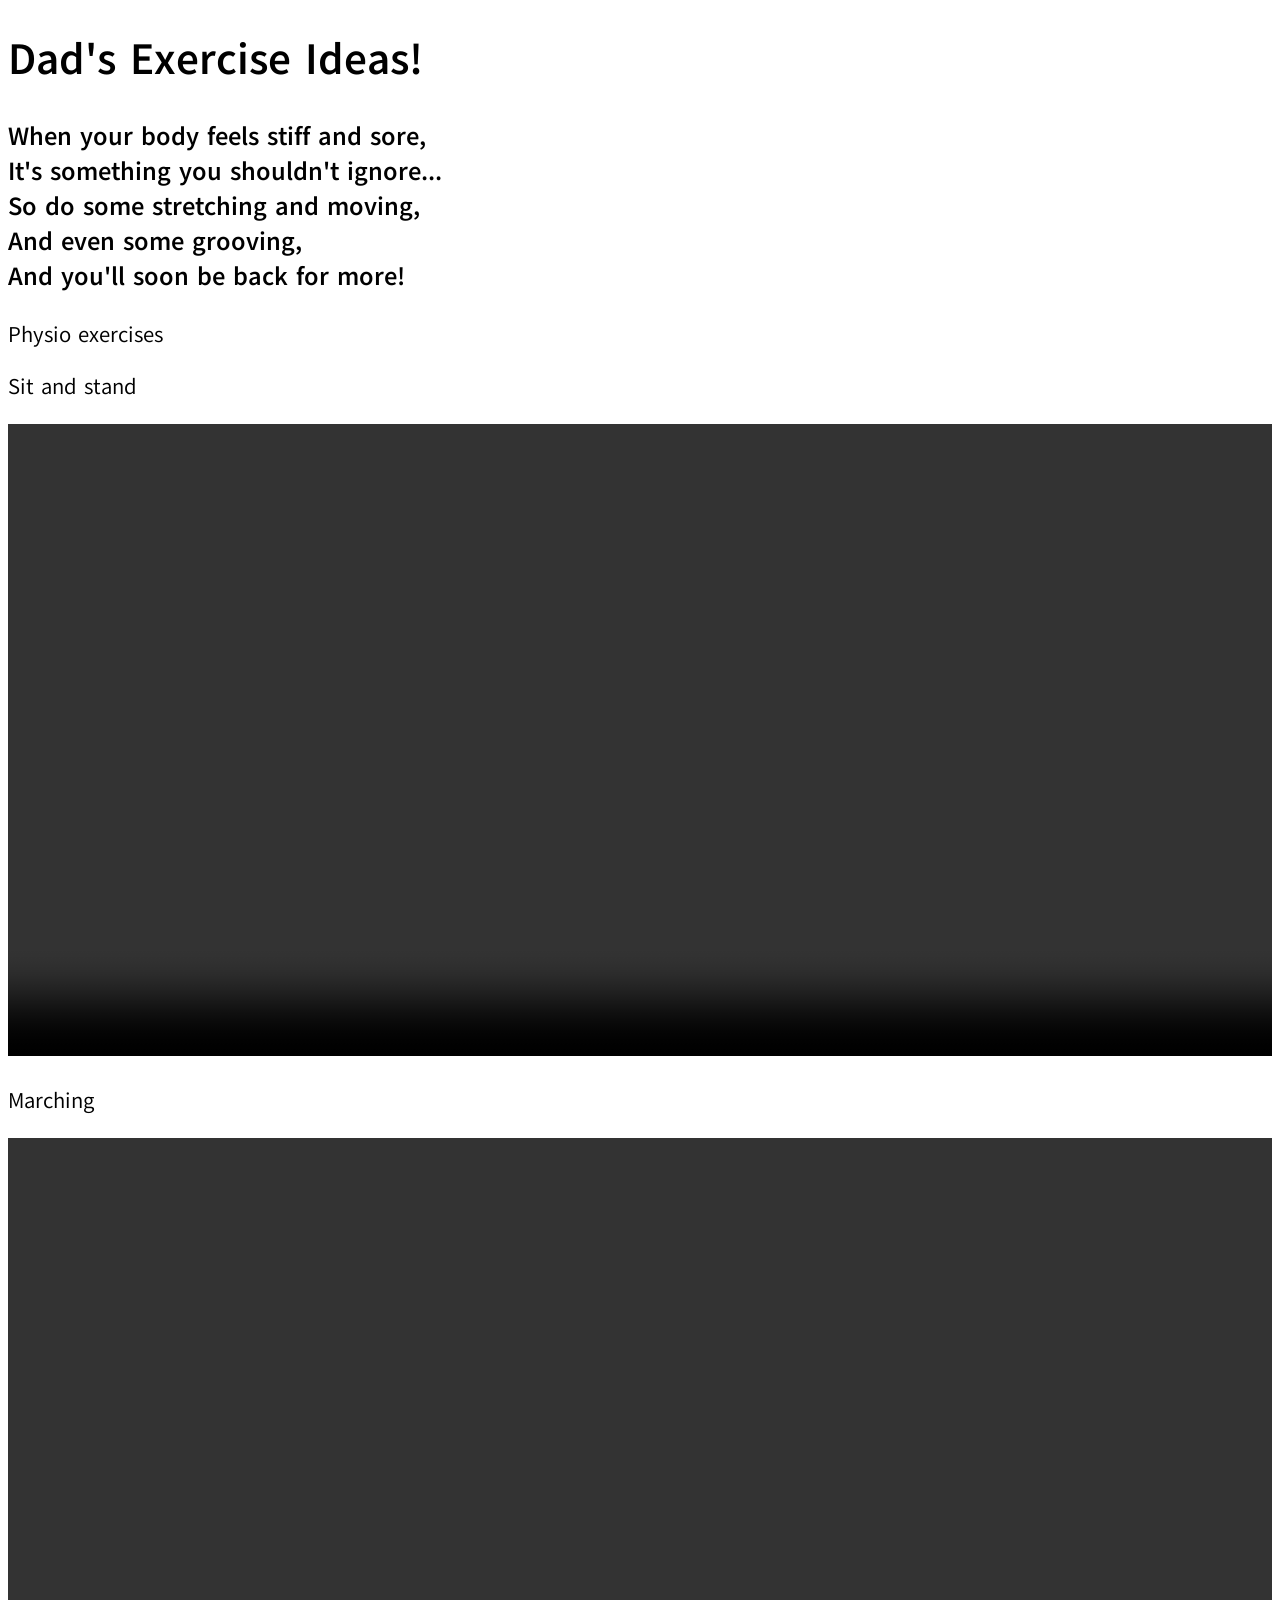
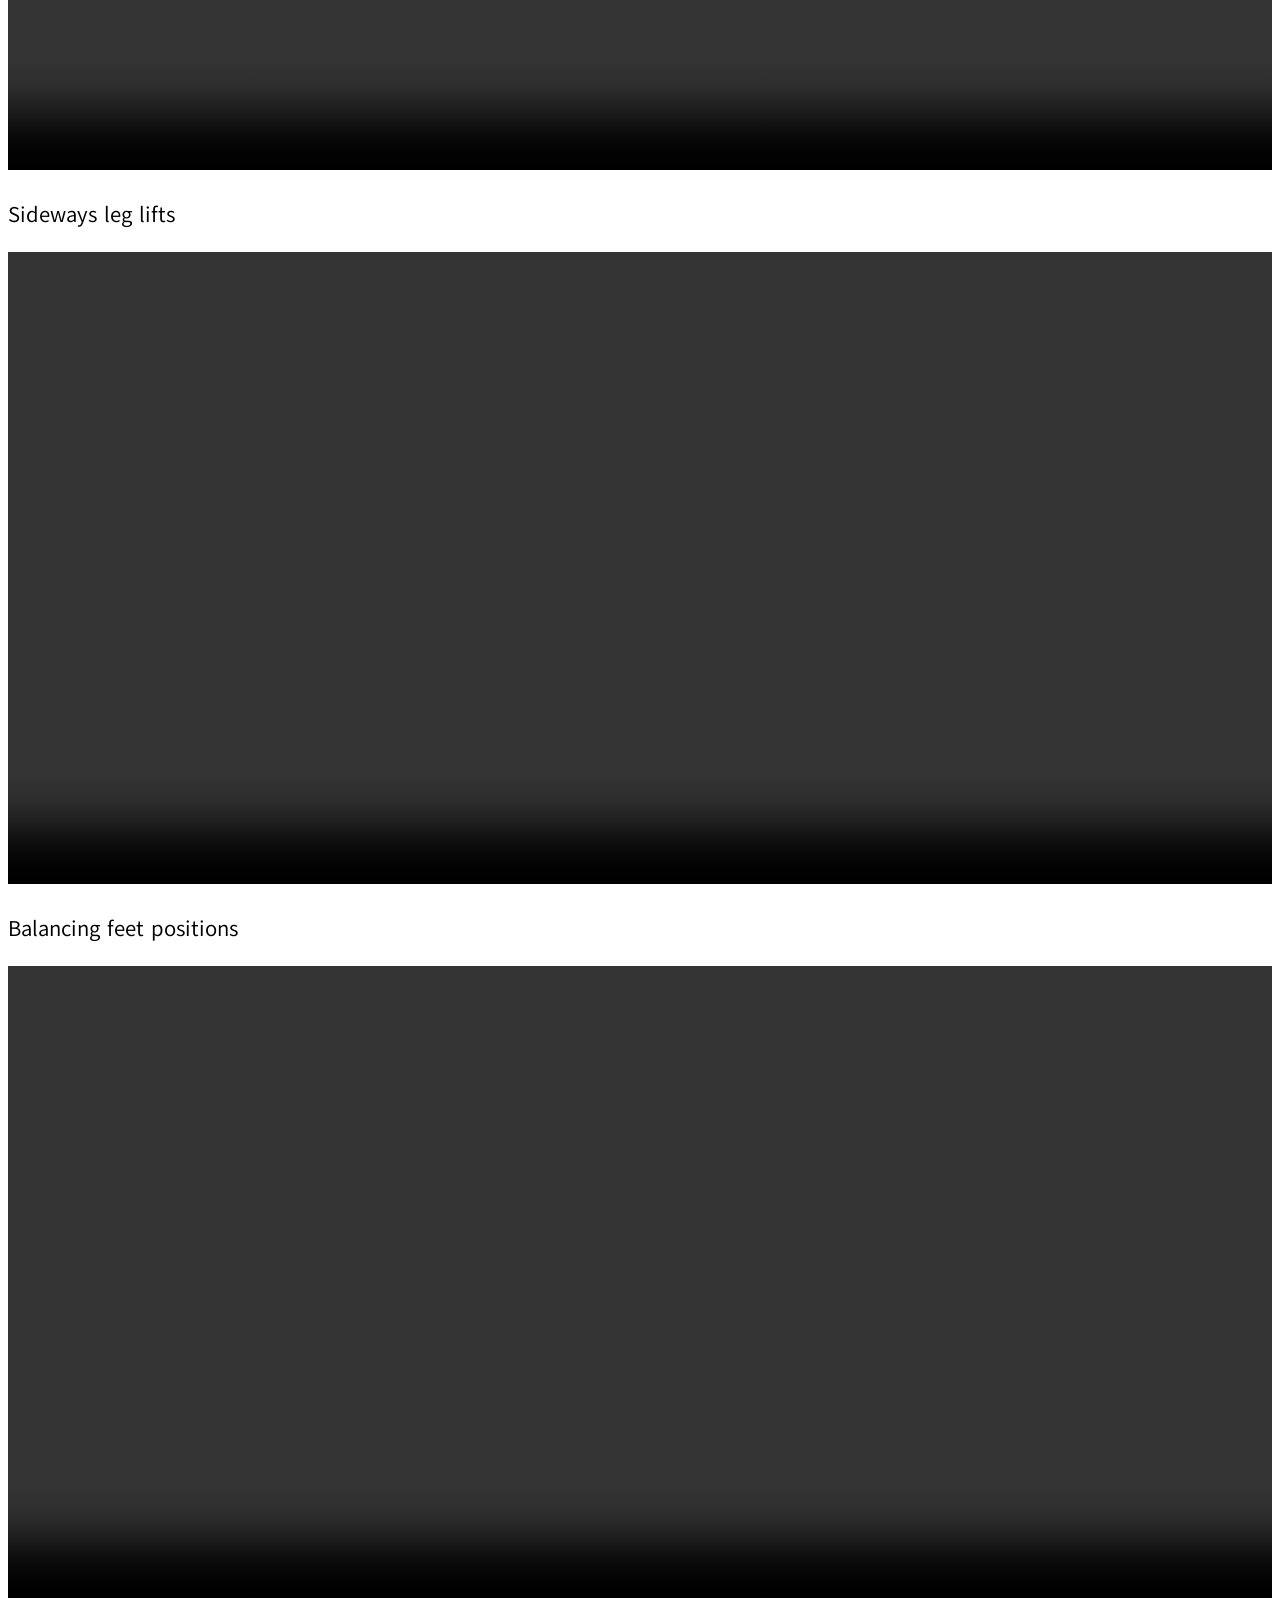
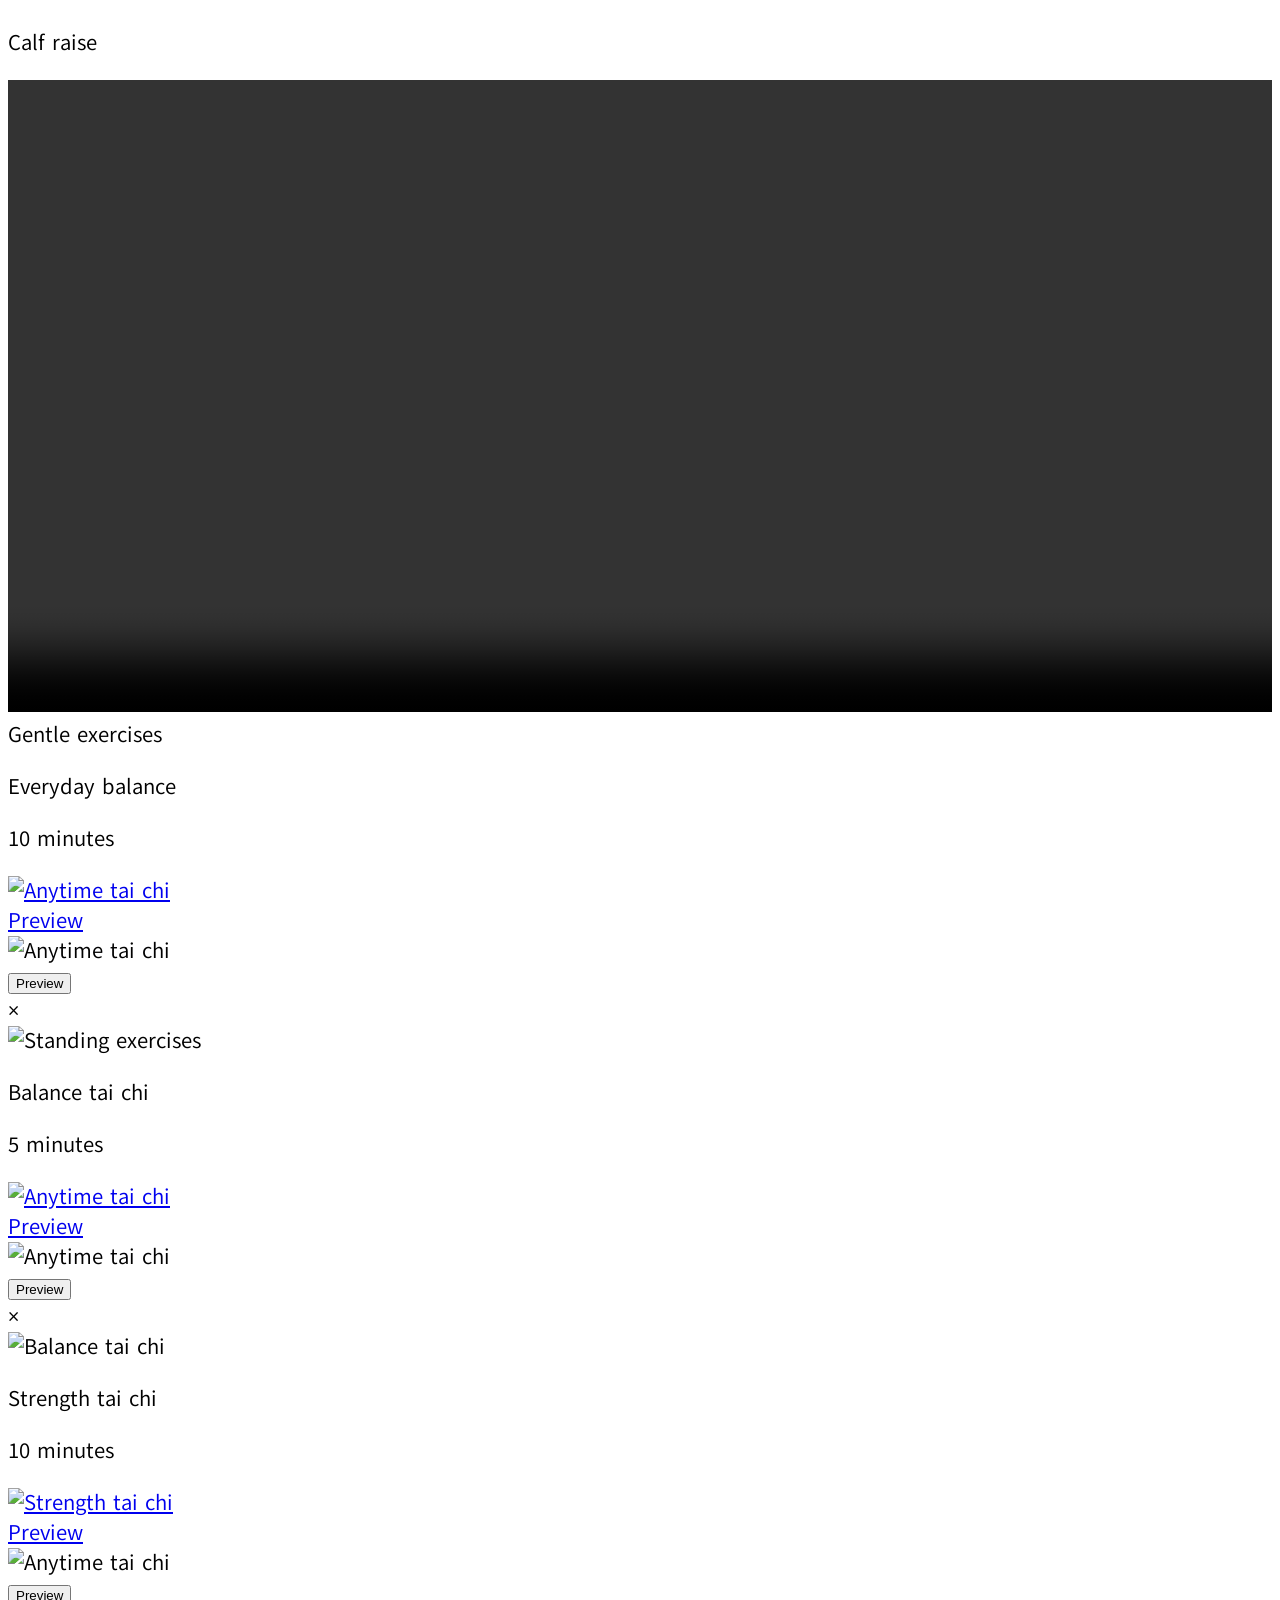
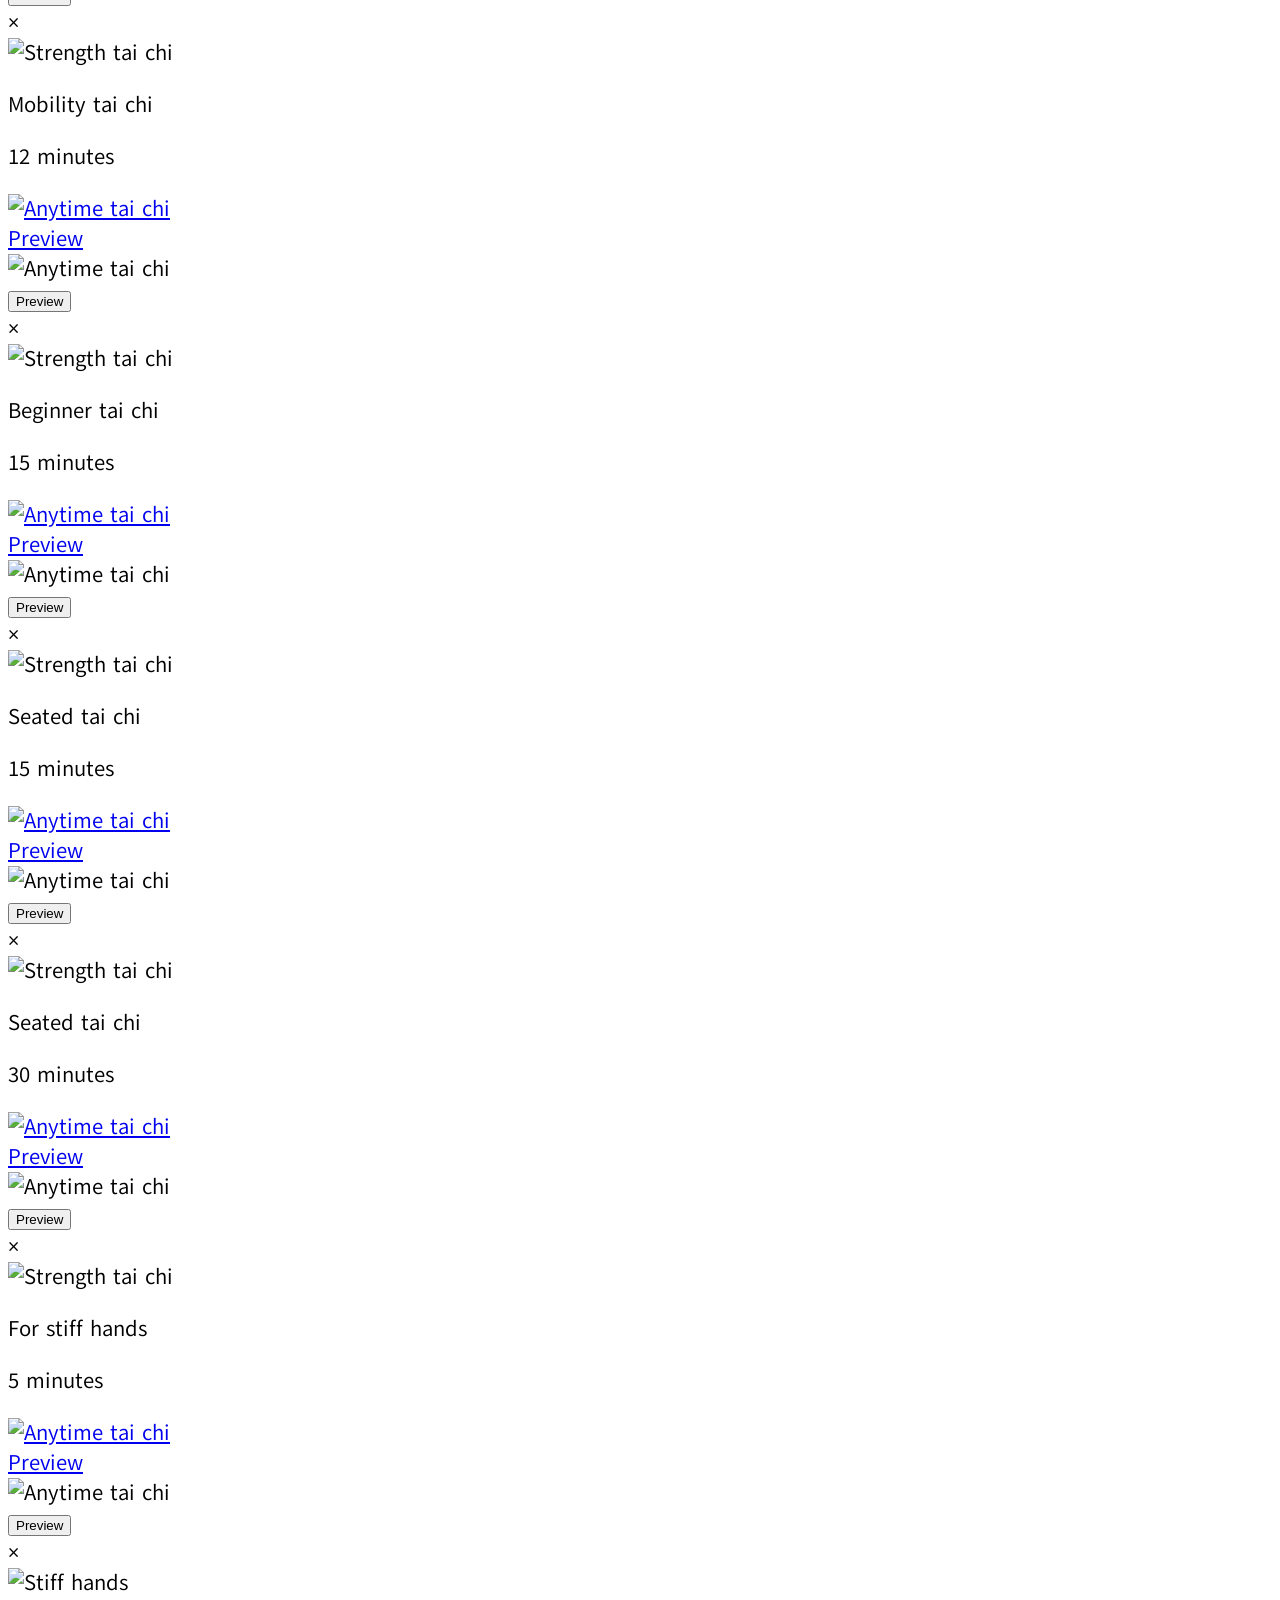
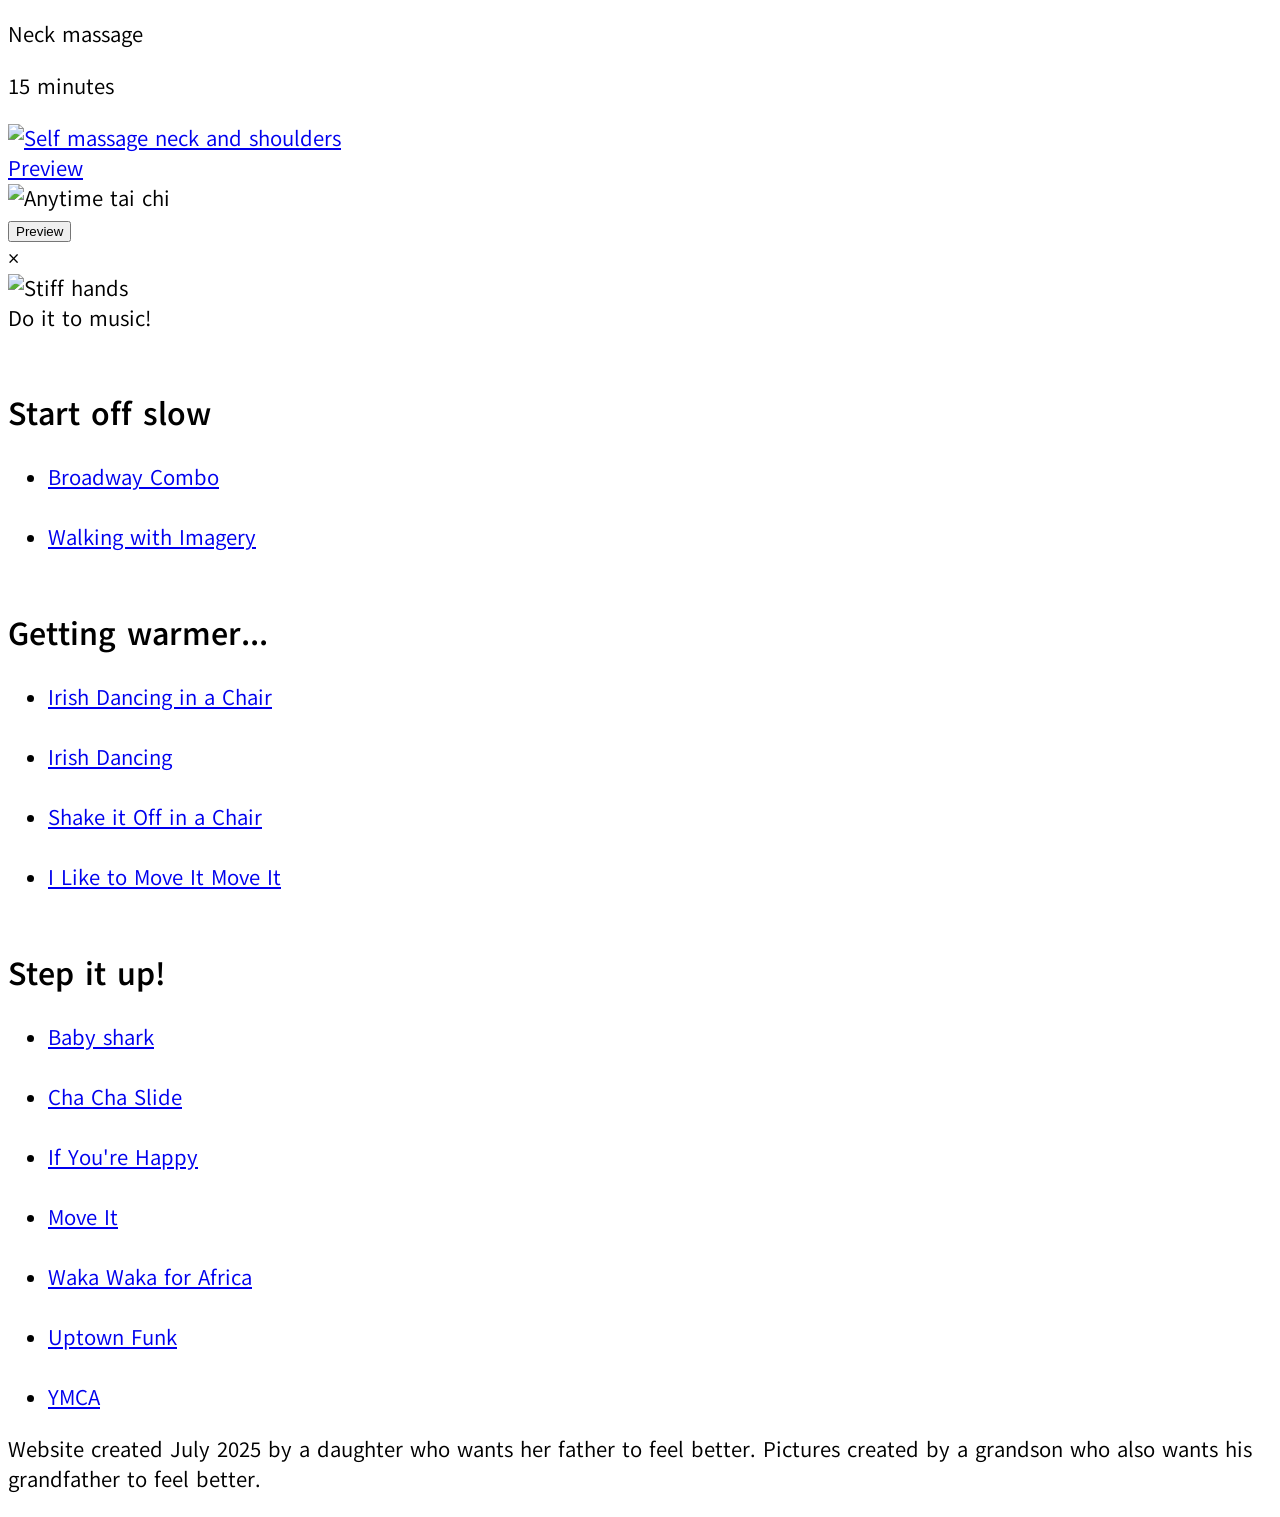
==== main.html @ 5fa8d840 "Create main.html" ====
<!DOCTYPE html>
<html lang="en">

<head>
  <meta charset="UTF-8">
  <link href="https://fonts.googleapis.com/css?family=Akatab" rel="stylesheet">
  <link rel="stylesheet" href="https://cdnjs.cloudflare.com/ajax/libs/font-awesome/4.7.0/css/font-awesome.min.css">

  <style>
    body {
      font-family: 'Akatab';
      font-size: 22px;
    }
  </style>
  <title>Dad's exercise page</title>
  <!--STYLE.CSS FILE LINK HERE -->
  <link rel="stylesheet" href="./style.css" />
  <!-- TRY JS FILE HERE BASED ON STACK OVERFLOW https://stackoverflow.com/questions/68424003/modal-box-opens-on-codepen-but-not-on-localhost -->
  <!-- INCLUDE defer SO DIRECT BROWSER THAT THE SCRIPT IS MEANT TO BE EXECUTED AFTER THE DOCUMENT HAS BEEN PARSED-->
  <script src="./main.js" defer></script>

</head>

<!--MAIN.JS FILE LINK HERE -->
<script src="./main.js"></script>

<body>

  <header>
    <div class="topflexbox" id="top">
      <h1>Dad's Exercise Ideas!</h1>
    </div>
  </header>

  <div class="limerick">
    <h3> When your body feels stiff and sore,<br>
      It's something you shouldn't ignore...<br>
      So do some stretching and moving,<br>
      And even some grooving,<br>
      And you'll soon be back for more!</h3>
  </div>
  <!--   <br></br> -->

  <div class="exercise-dance-name">Physio exercises</div>
  <div class="physio">
    <section class="physio-exercise">
      <div class="physio-name-and-exercise">
        <p class="physio-exercise-name">Sit and stand</p>
        <!--                 <video width="240" height="360" controls> -->
        <video width="100%" height="auto" controls>
          <!-- MP4 source -->
          <source src="https://i.imgur.com/ymyzUFD.mp4" type="video/mp4" target="_blank">
        </video>
      </div>
    </section>

    <section class="physio-exercise">
      <div class="physio-name-and-exercise">
        <p class="physio-exercise-name">Marching</p>
        <!--                 <video width="240" height="360" controls> -->
        <video width="100%" height="auto" controls>
          <!-- MP4 source -->
          <!--           <source src="https://i.imgur.com/x9M7aEE.mp4" type="video/mp4" target="_blank"> -->
          <source src="https://i.imgur.com/tMd0ytb.mp4" type="video/mp4" target="_blank">
        </video>
      </div>
    </section>

    <section class="physio-exercise">
      <div class="physio-name-and-exercise">
        <p class="physio-exercise-name">Sideways leg lifts</p>
        <!--                 <video width="240" height="360" controls> -->
        <video width="100%" height="auto" controls>
          <!-- MP4 source -->
          <source src="https://i.imgur.com/wyps3yR.mp4" type="video/mp4" target="_blank">
        </video>
      </div>
    </section>

    <!--     <section class="physio-exercise">
      <div class="physio-name-and-exercise">
        <p class="physio-exercise-name">Bow and arrow</p> -->
    <!--                 <video width="240" height="360" controls> -->
    <!--         <video width="100%" height="auto" controls> -->
    <!-- MP4 source -->
    <!--           <source src="https://i.imgur.com/Acp2Nl7.mp4" type="video/mp4" target="_blank">
        </video>
      </div>
    </section> -->

    <!--     <section class="physio-exercise">
      <div class="physio-name-and-exercise">
        <p class="physio-exercise-name">Lower back mobility</p> -->
    <!--                 <video width="240" height="360" controls> -->
    <!--         <video width="100%" height="auto" controls> -->
    <!-- MP4 source -->
    <!--           <source src="https://i.imgur.com/itqcKfx.mp4" type="video/mp4" target="_blank">
        </video>
      </div>
    </section> -->

    <section class="physio-exercise">
      <div class="physio-name-and-exercise">
        <p class="physio-exercise-name">Balancing feet positions</p>
        <!--                 <video width="240" height="360" controls> -->
        <video width="100%" height="auto" controls>
          <!-- MP4 source -->
          <source src="https://i.imgur.com/xNNuGtM.mp4" type="video/mp4" target="_blank">
        </video>
      </div>
    </section>

    <section class="physio-exercise">
      <div class="physio-name-and-exercise">
        <p class="physio-exercise-name">Calf raise</p>
        <!--                 <video width="240" height="360" controls> -->
        <video width="100%" height="auto" controls>
          <!-- MP4 source -->
          <source src="https://i.imgur.com/Nqg5Fwv.mp4" type="video/mp4" target="_blank">
        </video>
      </div>
    </section>

  </div>

  <div class="exercise-dance-name">Gentle exercises</div>
  <div class="exercise-grid">

    <div class="exercise-tile">
      <section class="exercise-box">
        <p class="exercise-name">Everyday balance</p>
        <p class="time">10 minutes</p>
        <a href="https://youtu.be/uth_9K3EmDI" target="_blank">
          <img src="https://i.imgur.com/8pWTPpP.jpeg" alt="Anytime tai chi" width="110" height="160">
        </a>

        <section class="sneak-peek">
          <a href="https://youtu.be/ZtTLoHaaAZI">Preview</a>
          <div class="hover-box-one">
            <div class="hide"> <img src="https://i.imgur.com/mgjnkAD.jpeg" alt="Anytime tai chi" width="300" height="160"></div>
          </div>
        </section>

        <!-- Trigger/Open The Modal -->
        <button id="buttonOne">Preview</button>
        <!-- The Modal -->
        <div id="modalOne" class="modal">
          <!-- Modal content -->
          <div class="modal-content">
            <!--             <section class="float-layout"> -->
            <span class="close-one">&times;</span>
            <div class="mobile-device-image">
              <!--                 <img id="mobileDevicePreviewImage" src="https://i.imgur.com/mgjnkAD.jpeg" alt="Standing exercises" width="200" height="max"> -->
              <img class="mobile-device-preview-image" src="https://i.imgur.com/mgjnkAD.jpeg" alt="Standing exercises">
            </div>
            <!--             </section> -->
          </div>
        </div>
      </section>
    </div>
    <!--     ----------------- -->

    <!-- MODAL PREVIEW FOR MOBILE DEVICES END -->

    <!--     PREVIEW FOR MOBILE DEVICES -->
    <!--     <section class="click-to-preview">
            <button id="buttonOne" onclick="myFunctionOne()">Preview</p></button>
      <div id="clickPreviewOne">
        <div class="mobile-device-image">
          <img src="https://i.imgur.com/mgjnkAD.jpeg" alt="Anytime tai chi" width="300" height="160">
        </div>
      </div>
    </section> -->
    <!--     END PREVIEW FOR MOBILE DEVICES -->
    <!--     ----------------- -->
    <div class="exercise-tile">
      <section class="exercise-box">
        <p class="exercise-name">Balance tai chi</p>
        <p class="time">5 minutes</p>
        <a href="https://youtu.be/tB3WoREkd98" target="blank">
          <!--           <div class="time">15 mins</div> -->
          <div class="image">
            <img src="https://i.imgur.com/koWUThW.jpeg" alt="Anytime tai chi" width="60" height="160">
          </div>
        </a>

        <section class="sneak-peek">
          <a href="https://youtu.be/ZtTLoHaaAZI">Preview</a>
          <div class="hover-box-one">
            <!--           <div class="hide"><iframe src="https://i.ytimg.com/an_webp/tB3WoREkd98/mqdefault_6s.webp?du=3000&sqp=CKHfj8QG&rs=AOn4CLANQmJtPR-jL2HwA4lseeLP2FBx-A" width="320" height="180"></iframe></div> -->
            <div class="hide"> <img src="https://i.imgur.com/aZR1NxP.jpeg" alt="Anytime tai chi" width="300" height="160"></div>
          </div>
        </section>

        <!-- Trigger/Open The Modal -->
        <button id="buttonTwo">Preview</button>
        <!-- The Modal -->
        <div id="modalTwo" class="modal">
          <!-- Modal content -->
          <div class="modal-content">
            <span class="close-two">&times;</span>
            <div class="mobile-device-image">
              <!--               <img src="https://i.imgur.com/aZR1NxP.jpeg" alt="Balance tai chi" width="200" height="auto"> -->
              <img class="mobile-device-preview-image" src="https://i.imgur.com/aZR1NxP.jpeg" alt="Balance tai chi">
            </div>
          </div>
        </div>
      </section>
    </div>
    <!--     ----------------- -->
    <div class="exercise-tile">
      <section class="exercise-box">
        <p class="exercise-name">Strength tai chi</p>
        <p class="time">10 minutes</p>
        <a href="https://youtu.be/qMuh_MfHNwI" target="_blank">
          <div class="image">
            <img src="https://i.imgur.com/OFOniGl.jpeg" alt="Strength tai chi" width="80" height="160">
          </div>
        </a>

        <section class="sneak-peek">
          <a href="https://youtu.be/ZtTLoHaaAZI">Preview</a>
          <div class="hover-box-one">
            <!--           <div class="hide"><iframe src="https://i.ytimg.com/an_webp/tB3WoREkd98/mqdefault_6s.webp?du=3000&sqp=CKHfj8QG&rs=AOn4CLANQmJtPR-jL2HwA4lseeLP2FBx-A" width="320" height="180"></iframe></div> -->
            <div class="hide"> <img src="https://i.imgur.com/ymehE0k.jpeg" alt="Anytime tai chi" width="300" height="160"></div>
          </div>
        </section>

        <!-- Trigger/Open The Modal -->
        <button id="buttonThree">Preview</button>
        <!-- The Modal -->
        <div id="modalThree" class="modal">
          <!-- Modal content -->
          <div class="modal-content">
            <span class="close-three">&times;</span>
            <div class="mobile-device-image">
              <!--             <img src="https://i.imgur.com/ymehE0k.jpeg" alt="Strength tai chi" width="200" height="auto"> -->
              <img class="mobile-device-preview-image" src="https://i.imgur.com/ymehE0k.jpeg" alt="Strength tai chi">
            </div>
          </div>
        </div>
      </section>
    </div>
    <!--     ----------------- -->

    <div class="exercise-tile">
      <section class="exercise-box">
        <p class="exercise-name">Mobility tai chi</p>
        <p class="time">12 minutes</p>
        <a href="https://youtu.be/ZtTLoHaaAZI" target="_blank">
          <div class="image">
            <img src="https://i.imgur.com/pe1NgPz.jpeg" alt="Anytime tai chi" width="120" height="160">
          </div>
        </a>

        <section class="sneak-peek">
          <a href="https://youtu.be/ZtTLoHaaAZI">Preview</a>
          <div class="hover-box-one">
            <div class="hide"> <img src="https://i.imgur.com/CFqv3Cp.jpeg" alt="Anytime tai chi" width="300" height="170"></div>
          </div>
        </section>

        <!-- Trigger/Open The Modal -->
        <button id="buttonFour">Preview</button>
        <!-- The Modal -->
        <div id="modalFour" class="modal">
          <!-- Modal content -->
          <div class="modal-content">
            <span class="close-four">&times;</span>
            <div class="mobile-device-image">
              <!--                <img class="mobile-device-preview-image" src="https://i.imgur.com/CFqv3Cp.jpeg" alt="Strength tai chi" width="200" height="auto"> -->
              <img class="mobile-device-preview-image" src="https://i.imgur.com/CFqv3Cp.jpeg" alt="Strength tai chi">
            </div>
          </div>
        </div>
      </section>
    </div>
    <!--     ----------------- -->
    <div class="exercise-tile">
      <section class="exercise-box">
        <p class="exercise-name">Beginner tai chi</p>
        <p class="time">15 minutes</p>
        <a href="https://youtu.be/ZtTLoHaaAZI" target="blank">
          <div class="image">
            <img src="https://i.imgur.com/NxB7hTI.png?1" alt="Anytime tai chi" width="70" height="150">
          </div>
        </a>

        <!--       </section> -->

        <section class="sneak-peek">
          <a href="https://youtu.be/ZtTLoHaaAZI">Preview</a>
          <div class="hover-box-one">
            <!--           <div class="hide"><iframe src="https://i.ytimg.com/an_webp/tB3WoREkd98/mqdefault_6s.webp?du=3000&sqp=CKHfj8QG&rs=AOn4CLANQmJtPR-jL2HwA4lseeLP2FBx-A" width="320" height="180"></iframe></div> -->

            <div class="hide"> <img src="https://i.imgur.com/8lgohwZ.jpeg" alt="Anytime tai chi" width="300" height="160"></div>

          </div>
        </section>

        <!-- Trigger/Open The Modal -->
        <button id="buttonFive">Preview</button>
        <!-- The Modal -->
        <div id="modalFive" class="modal">
          <!-- Modal content -->
          <div class="modal-content">
            <span class="close-five">&times;</span>
            <div class="mobile-device-image">
              <!--             <img src="https://i.imgur.com/8lgohwZ.jpeg" alt="Strength tai chi" width="200" height="auto"> -->
              <img class="mobile-device-preview-image" src="https://i.imgur.com/8lgohwZ.jpeg" alt="Strength tai chi">
            </div>
          </div>
        </div>
      </section>
    </div>
    <!--     ----------------- -->

    <div class="exercise-tile">
      <section class="exercise-box">
        <p class="exercise-name">Seated tai chi </p>
        <p class="time">15 minutes</p>
        <a href="https://youtu.be/skBfcBsnd7E" target="blank">
          <!--           <div class="time">15 mins</div> -->
          <div class="image">
            <img src="https://i.imgur.com/L146rm0.jpeg" alt="Anytime tai chi" width="100" height="150">
          </div>
        </a>

        <!--       </section> -->

        <section class="sneak-peek">
          <a href="https://youtu.be/ZtTLoHaaAZI">Preview</a>
          <div class="hover-box-one">
            <!--           <div class="hide"><iframe src="https://i.ytimg.com/an_webp/tB3WoREkd98/mqdefault_6s.webp?du=3000&sqp=CKHfj8QG&rs=AOn4CLANQmJtPR-jL2HwA4lseeLP2FBx-A" width="320" height="180"></iframe></div> -->

            <div class="hide"> <img src="https://i.imgur.com/UCu7ThY.jpeg" alt="Anytime tai chi" width="300" height="160"></div>

          </div>
        </section>

        <!-- Trigger/Open The Modal -->
        <button id="buttonSix">Preview</button>
        <!-- The Modal -->
        <div id="modalSix" class="modal">
          <!-- Modal content -->
          <div class="modal-content">
            <span class="close-six">&times;</span>
            <div class="mobile-device-image">
              <!--             <img src="https://i.imgur.com/UCu7ThY.jpeg" alt="Strength tai chi" width="300" height="170"> -->
              <img class="mobile-device-preview-image" src="https://i.imgur.com/UCu7ThY.jpeg" alt="Strength tai chi">
            </div>
          </div>
        </div>
      </section>
    </div>
    <!--     ----------------- -->

    <!--         with Alice McHugh -->
    <div class="exercise-tile">
      <section class="exercise-box">
        <p class="exercise-name">Seated tai chi </p>
        <p class="time">30 minutes</p>
        <a href="https://youtu.be/a-lz_8cqmyQ" target="blank">
          <img src="https://i.imgur.com/AP74pyP.jpeg" alt="Anytime tai chi" width="130" height="140">
        </a>

        <!--       </section> -->

        <section class="sneak-peek">
          <a href="https://youtu.be/ZtTLoHaaAZI">Preview</a>
          <div class="hover-box-one">
            <!--           <div class="hide"><iframe src="https://i.ytimg.com/an_webp/tB3WoREkd98/mqdefault_6s.webp?du=3000&sqp=CKHfj8QG&rs=AOn4CLANQmJtPR-jL2HwA4lseeLP2FBx-A" width="320" height="180"></iframe></div> -->

            <div class="hide"> <img src="https://i.imgur.com/zdgyUt9.jpeg" alt="Anytime tai chi" width="300" height="160"></div>

          </div>
        </section>

        <!-- Trigger/Open The Modal -->
        <button id="buttonSeven">Preview</button>
        <!-- The Modal -->
        <div id="modalSeven" class="modal">
          <!-- Modal content -->
          <div class="modal-content">
            <span class="close-seven">&times;</span>
            <div class="mobile-device-image">
              <!--             <img src="https://i.imgur.com/zdgyUt9.jpeg" alt="Strength tai chi" width="300" height="170"> -->
              <img class="mobile-device-preview-image" src="https://i.imgur.com/zdgyUt9.jpeg" alt="Strength tai chi">
            </div>
          </div>
        </div>
      </section>
    </div>
    <!--     ----------------- -->

    <div class="exercise-tile">
      <section class="exercise-box">
        <p class="exercise-name">For stiff hands</p>
        <p class="time">5 minutes</p>
        <a href="https://youtu.be/2G6pHQJEbWQ" target="blank">
          <img src="https://i.imgur.com/wtx4f25.jpeg" alt="Anytime tai chi" width="130" height="140">
        </a>

        <!--       </section> -->

        <section class="sneak-peek">
          <a href="https://youtu.be/ZtTLoHaaAZI">Preview</a>
          <div class="hover-box-one">
            <!--           <div class="hide"><iframe src="https://i.ytimg.com/an_webp/tB3WoREkd98/mqdefault_6s.webp?du=3000&sqp=CKHfj8QG&rs=AOn4CLANQmJtPR-jL2HwA4lseeLP2FBx-A" width="320" height="180"></iframe></div> -->

            <div class="hide"> <img src="https://i.imgur.com/snQ0N4F.jpeg" alt="Anytime tai chi" width="300" height="160"></div>

          </div>
        </section>

        <!-- Trigger/Open The Modal -->
        <button id="buttonEight">Preview</button>
        <!-- The Modal -->
        <div id="modalEight" class="modal">
          <!-- Modal content -->
          <div class="modal-content">
            <span class="close-eight">&times;</span>
            <div class="mobile-device-image">
              <!--             <img src="https://i.imgur.com/snQ0N4F.jpeg" alt="Stiff hands" width="300" height="170"> -->
              <img class="mobile-device-preview-image" src="https://i.imgur.com/snQ0N4F.jpeg" alt="Stiff hands">
            </div>
          </div>
        </div>
      </section>
    </div>
    <!--     ----------------- -->

    <div class="exercise-tile">
      <section class="exercise-box">
        <p class="exercise-name">Neck massage</p>
        <p class="time">15 minutes</p>
        <a href="https://youtu.be/9m4rKtDRZSI" target="blank">
          <img src="https://i.imgur.com/5Le4UbA.jpeg" alt="Self massage neck and shoulders" width="130" height="140">
        </a>

        <!--       </section> -->

        <section class="sneak-peek">
          <a href="https://youtu.be/ZtTLoHaaAZI">Preview</a>
          <div class="hover-box-one">
            <!--           <div class="hide"><iframe src="https://i.ytimg.com/an_webp/tB3WoREkd98/mqdefault_6s.webp?du=3000&sqp=CKHfj8QG&rs=AOn4CLANQmJtPR-jL2HwA4lseeLP2FBx-A" width="320" height="180"></iframe></div> -->

            <div class="hide"> <img src="https://i.imgur.com/UOZkcuY.jpeg" alt="Anytime tai chi" width="300" height="160"></div>

          </div>
        </section>

        <!-- Trigger/Open The Modal -->
        <button id="buttonNine">Preview</button>
        <!-- The Modal -->
        <div id="modalNine" class="modal">
          <!-- Modal content -->
          <div class="modal-content">
            <span class="close-nine">&times;</span>
            <div class="mobile-device-image">
              <!--             <img src="https://i.imgur.com/snQ0N4F.jpeg" alt="Stiff hands" width="300" height="170"> -->
              <img class="mobile-device-preview-image" src="https://i.imgur.com/UOZkcuY.jpeg" alt="Stiff hands">
            </div>
          </div>
        </div>
      </section>
    </div>
  </div>
  <!--     ----------------- -->
  <!--     ----------------- -->
  <!--     <div class="exercise-tile">
      <section class="exercise-box">
        <p class="exercise-name">For stiff hands</p>
        <p class="time">5 minutes</p>
        <a href="https://youtu.be/2G6pHQJEbWQ" target="_blank">
          <div class="image">
            <div class="hands-image">
            <img src="https://i.imgur.com/wtx4f25.jpeg" alt="Anytime tai chi" width="190" height="160">
            </div>
          </div>
        </a>
      </section>

      <section class="sneak-peek">
        <a href="https://youtu.be/ZtTLoHaaAZI">Preview</a>
        <div class="hover-box-one"> -->
  <!--           <div class="hide"><iframe src="https://i.ytimg.com/an_webp/tB3WoREkd98/mqdefault_6s.webp?du=3000&sqp=CKHfj8QG&rs=AOn4CLANQmJtPR-jL2HwA4lseeLP2FBx-A" width="320" height="180"></iframe></div> -->

  <!--           <div class="hide"> <img src="https://i.imgur.com/snQ0N4F.jpeg" alt="Anytime tai chi" width="300" height="160"></div>

        </div>
      </section>
    </div> -->
  <!--     ----------------- -->

  <!--   </div> -->

  <div class="exercise-dance-name">Do it to music!</div><br>
  <section class="exercise-dance-container">

    <div class="exercise-dance">
      <h2>Start off slow</h2>
      <ul class="no-bullets">
        <li><a href="https://danceforparkinsons.org/on_demand/broadway-combo/" target="_blank">Broadway Combo</a></li><br>
        <li><a href="https://danceforparkinsons.org/on_demand/walking-with-imagery/" target="_blank">Walking with Imagery</a></li><br>
      </ul>
    </div>
    <!--     ------------- -->
    <div class="exercise-dance">
      <h2>Getting warmer...</h2>
      <ul class="no-bullets">
        <li><a href="https://youtu.be/fvxyKpyQtOA" target="_blank">Irish Dancing in a Chair</a></li><br>
        <li><a href="https://youtu.be/pDb3_BNOgL8" target="_blank">Irish Dancing</a></li><br>
        <li><a href="https://youtu.be/Mk7V8wvflwY" target="_blank">Shake it Off in a Chair</a></li><br>
        <li><a href="https://youtu.be/ktq1iGVlE0w" target="_blank">I Like to Move It Move It</a></li><br>
      </ul>

    </div>
    <!--     ------------- -->
    <!--     <div class="exercise-dance">
      <h2>Christmas spirit!</h2>
      <ul class="no-bullets">
        <li><a href="https://youtu.be/HdZAD6hgemU" target="_blank">Jingle Bells</a>
        </li><br>
        <li><a href="https://youtu.be/jR0cV99Z074" target="_blank">Sleigh Bells Ring</a>
        </li><br>
        <li><a href="https://youtu.be/cZ9CusCOheQ" target="_blank">Rocking Around the Christmas Tree</a>
        </li><br>
        <li><a href="https://youtu.be/tN_BPF0YYnw" target="_blank">Feliz Navidad</a>
        </li><br>
      </ul> -->
    <!--     </div> -->

    <div class="exercise-dance">
      <h2>Step it up!</h2>
      <ul class="no-bullets">
        <li><a href="https://youtu.be/RxCwVQGlDis" target="_blank">Baby shark</a></li><br>
        <li><a href="https://youtu.be/I1gMUbEAUFw?list=RDI1gMUbEAUFw" target="_blank">Cha Cha Slide</a></li><br>
        <li><a href="https://youtu.be/LWSg_0hjY2E?list=RDLWSg_0hjY2E" target="_blank">If You're Happy</a></li><br>
        <li><a href="https://youtu.be/Q0TlUuyLGkw?list=RDQ0TlUuyLGkw" target="_blank">Move It</a></li><br>
        <li><a href="https://youtu.be/QyHp-N6-3DY" target="_blank">Waka Waka for Africa</a></li><br>
        <li><a href="https://youtu.be/U9Zj1BaH01c?list=RDU9Zj1BaH01c" target="_blank">Uptown Funk</a></li><br>
        <li> <a href="https://youtu.be/xU5ikYwR3QQ?list=RDxU5ikYwR3QQ" target="_blank">YMCA</a></li>
      </ul>
    </div>

  </section>
</body>

<footer class="footer">
  <p>Website created July 2025 by a daughter who wants her father to feel better. Pictures created by a grandson who also wants his grandfather to feel better.</p>
</footer>

</html>
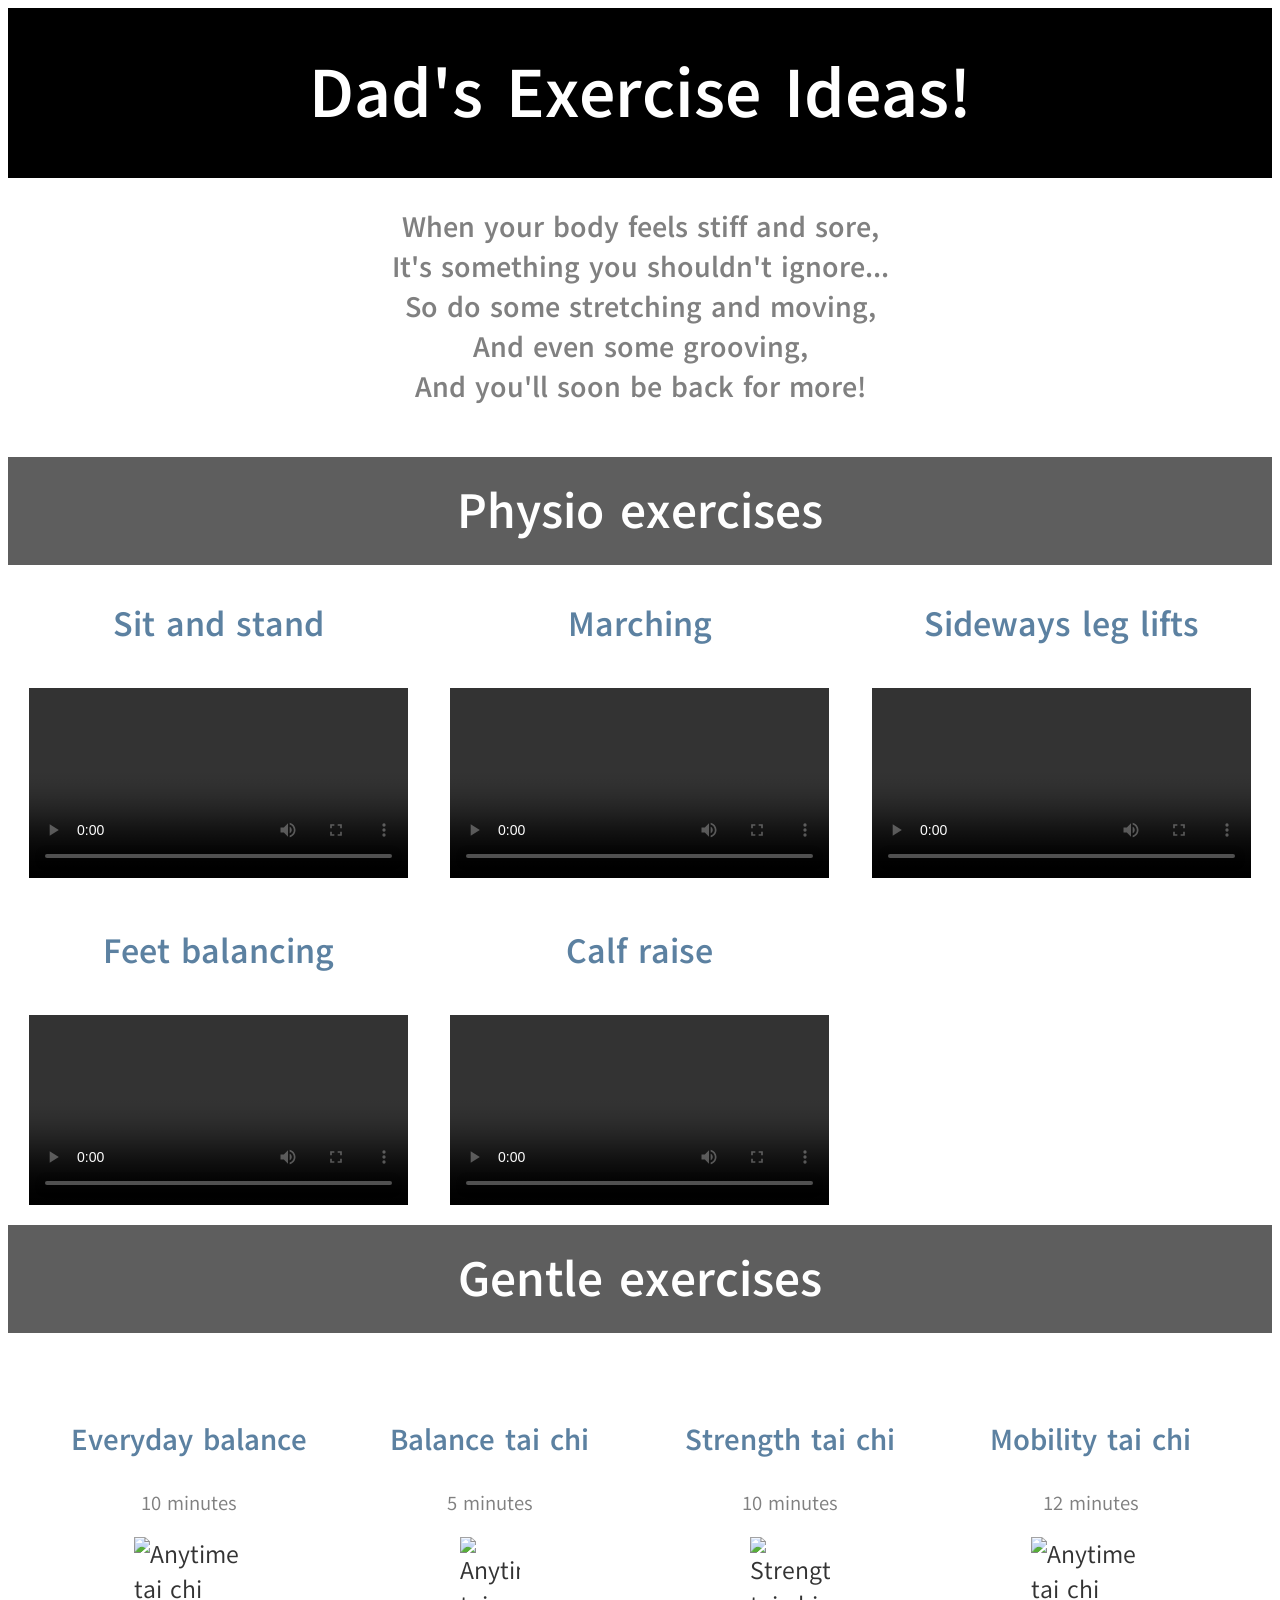
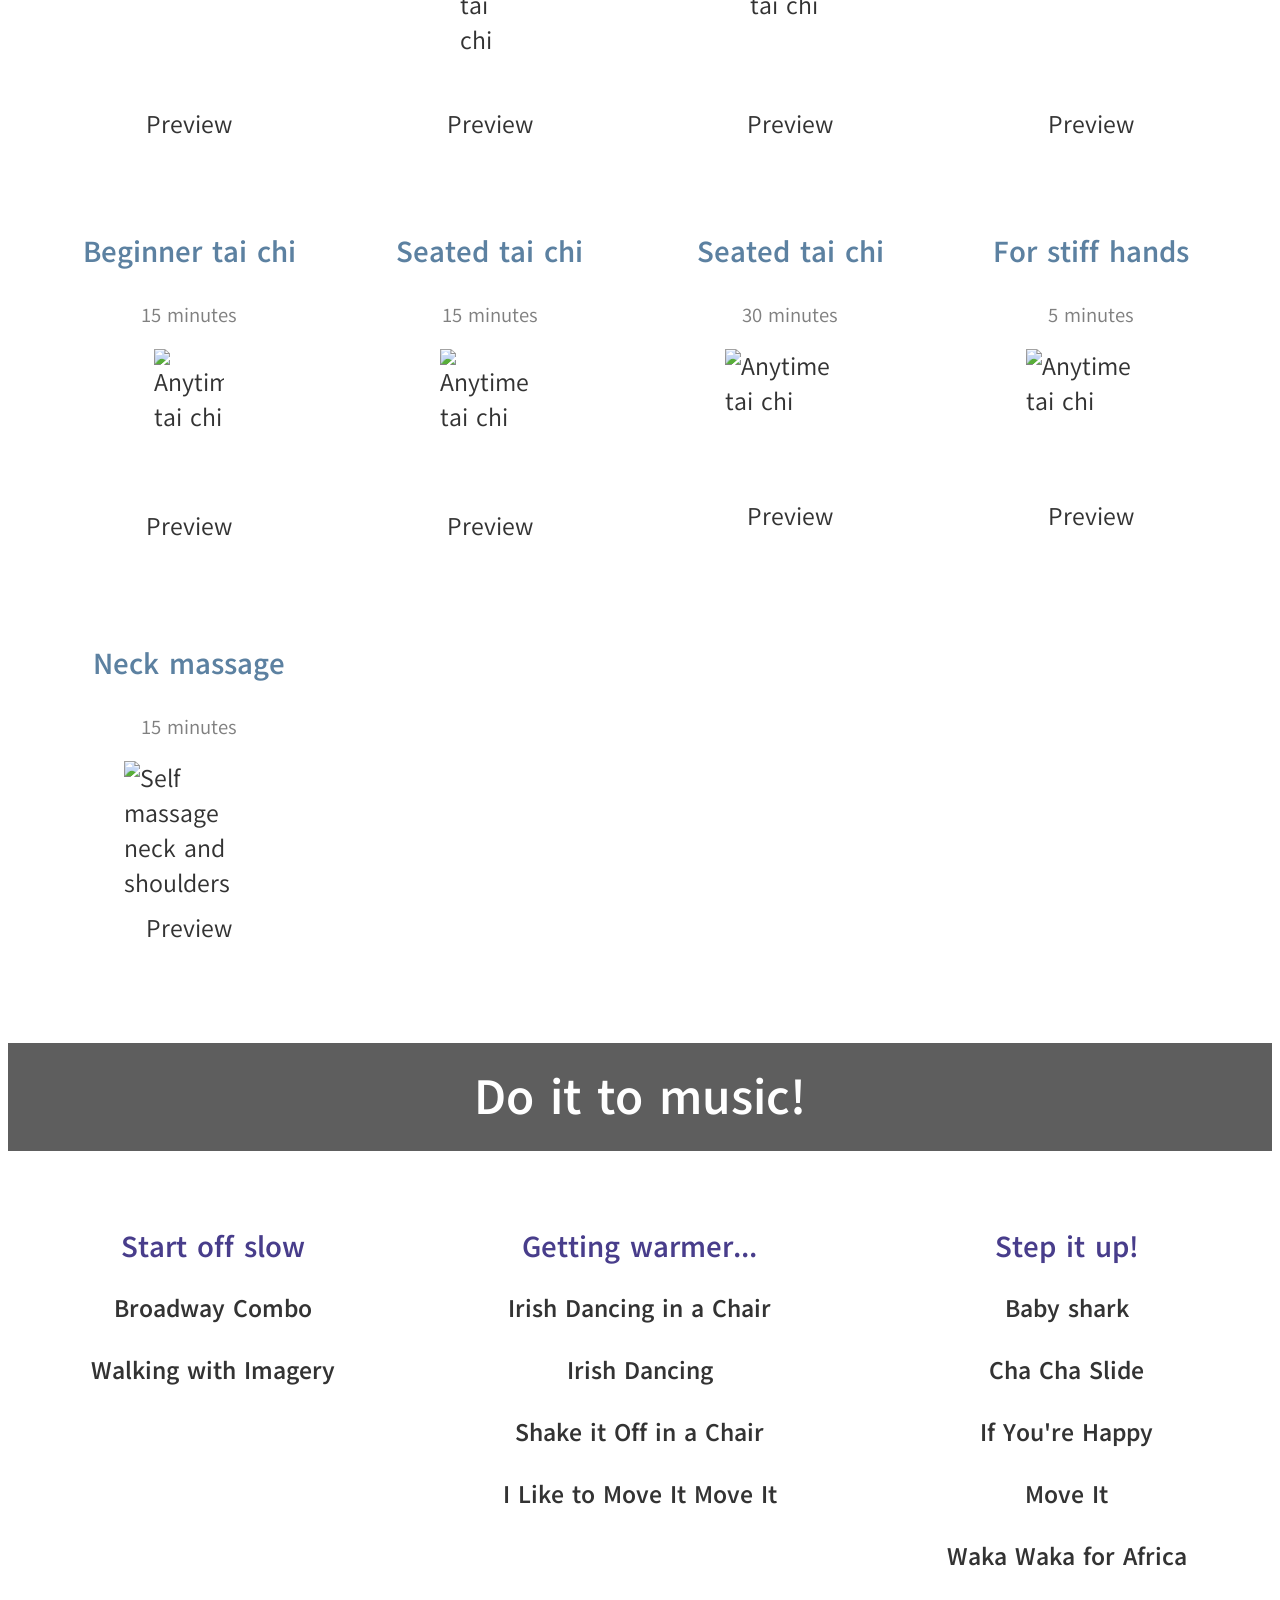
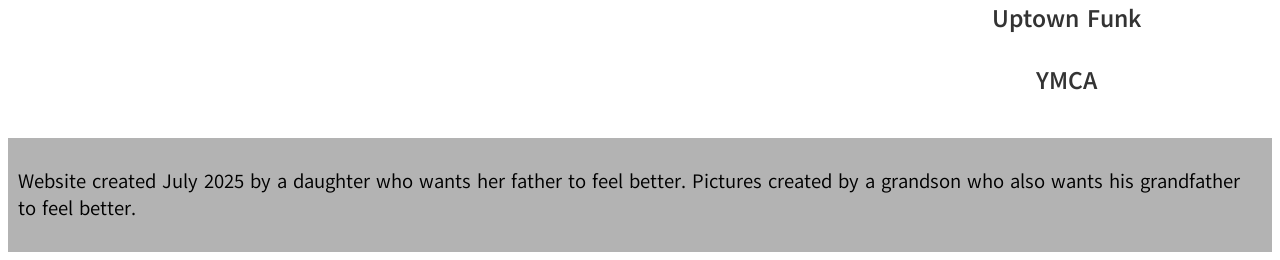
==== commit 7fc48ce6: "Update main.html" ====
--- a/main.html
+++ b/main.html
@@ -101,7 +101,7 @@
 
     <section class="physio-exercise">
       <div class="physio-name-and-exercise">
-        <p class="physio-exercise-name">Balancing feet positions</p>
+        <p class="physio-exercise-name">Feet balancing</p>
         <!--                 <video width="240" height="360" controls> -->
         <video width="100%" height="auto" controls>
           <!-- MP4 source -->
--- a/style.css
+++ b/style.css
@@ -0,0 +1,3014 @@
+/* MOBILE RESPONSIVENESS MOBILE PORTRAIT */
+/* TOPFLEXBOX */
+@media screen and (max-width: 320px) {
+  .topflexbox {
+    display: grid;
+    background: black;
+    color: white;
+    font-size: 20px;
+    height: 150px;
+    justify-content: center;
+    align-content: center;
+    text-align: center;
+    padding: 10px;
+  }
+
+  .limerick {
+    display: none;
+  }
+}
+/* MEDIA QUERIES MOBILE PORTRAIT FINISH
+ */
+
+/* MOBILE RESPONSIVENESS MOBILE LANDSCAPE */
+/* TOPFLEXBOX */
+@media screen and (min-width: 321px) and (max-width: 480px) {
+  .topflexbox {
+    display: grid;
+    background: black;
+    color: white;
+    font-size: 20px;
+    height: 150px;
+    justify-content: center;
+    align-content: center;
+    text-align: center;
+    padding: 10px;
+  }
+
+  .limerick {
+    display: none;
+  }
+}
+/* MEDIA QUERIES MOBILE LANDSCAPE FINISH */
+
+/* MOBILE RESPONSIVENESS TABLET PORTRAIT */
+/* TOPFLEXBOX */
+@media screen and (min-width: 481px) and (max-width: 768px) {
+  .topflexbox {
+    display: grid;
+    background: black;
+    color: white;
+    font-size: 30px;
+    height: 150px;
+    justify-content: center;
+    align-content: center;
+    text-align: center;
+    padding: 10px;
+  }
+
+  .limerick {
+    display: grid;
+    align-content: center;
+    text-align: center;
+    font-size: 20px;
+    color: #808080;
+    padding-bottom: 20px;
+  }
+}
+/* MEDIA QUERIES TABLET PORTRAIT FINISH
+ */
+
+/* MEDIA QUERIES TABLET LANDSCAPE */
+/* TOPFLEXBOX */
+@media screen and (min-width: 769px) and (max-width: 990px) {
+  .topflexbox {
+    display: grid;
+    background: black;
+    color: white;
+    font-size: 30px;
+    height: 150px;
+    justify-content: center;
+    align-content: center;
+    text-align: center;
+    padding: 10px;
+/*     border: 5px solid yellow; */
+  }
+  .limerick {
+    display: grid;
+    align-content: center;
+    text-align: center;
+    font-size: 25px;
+    color: #808080;
+    padding-bottom: 20px;
+  }
+}
+/* MEDIA QUERIES TABLET LANDSCAPE FINISH
+ */
+
+/* MOBILE RESPONSIVENESS MEDIUM DEVICE */
+/* TOPFLEXBOX */
+@media screen and (min-width: 991px) and (max-width: 1024px) {
+  .topflexbox {
+    display: grid;
+    background: black;
+    color: white;
+    font-size: 35px;
+    height: 150px;
+    justify-content: center;
+    align-content: center;
+    text-align: center;
+    padding: 10px;
+  }
+
+  .limerick {
+    display: grid;
+    align-content: center;
+    text-align: center;
+    font-size: 25px;
+    color: #808080;
+    padding-bottom: 20px;
+  }
+}
+/* MEDIA QUERIES MEDIUM DEVICE FINISH
+ */
+
+/* MOBILE RESPONSIVENESS LARGE DEVICE */
+/* TOPFLEXBOX */
+@media screen and (min-width: 991px) and (max-width: 1024px) {
+  .topflexbox {
+    display: grid;
+    background: black;
+    color: white;
+    font-size: 35px;
+    height: 150px;
+    justify-content: center;
+    align-content: center;
+    text-align: center;
+    padding: 10px;
+  }
+
+  .limerick {
+    display: grid;
+    align-content: center;
+    text-align: center;
+    font-size: 25px;
+    color: #808080;
+    padding-bottom: 20px;
+  }
+}
+/* MEDIA QUERIES LARGE DEVICE FINISH
+ */
+
+/* MOBILE RESPONSIVENESS EXTRA LARGE DEVICE */
+/* TOPFLEXBOX */
+@media screen and (min-width: 1025px) and (max-width: 1200px) {
+  .topflexbox {
+    display: grid;
+    background: black;
+    color: white;
+    font-size: 35px;
+    height: 150px;
+    justify-content: center;
+    align-content: center;
+    text-align: center;
+    padding: 10px;
+  }
+
+  .limerick {
+    display: grid;
+    align-content: center;
+    text-align: center;
+    font-size: 25px;
+    color: #808080;
+    padding-bottom: 20px;
+  }
+}
+/* MEDIA QUERIES EXTRA LARGE DEVICE FINISH
+ */
+/* MOBILE RESPONSIVENESS EXTRA EXTRA LARGE DEVICE START */
+@media screen and (min-width: 1201px) {
+  .topflexbox {
+    display: grid;
+    background: black;
+    color: white;
+    font-size: 35px;
+    height: 150px;
+    justify-content: center;
+    align-content: center;
+    text-align: center;
+    padding: 10px;
+  }
+
+  .limerick {
+    display: grid;
+    align-content: center;
+    text-align: center;
+    font-size: 25px;
+    color: #808080;
+    padding-bottom: 20px;
+  }
+}
+
+/* MEDIA QUERIES EXTRA EXTRA LARGE DEVICE FINISH
+ */
+
+/* ----------------------------------- */
+
+body {
+  background-image: url("https://i.imgur.com/oUbEF9P.jpeg");
+  /* background-image: url('https://i.imgur.com/eoeWGFf.jpeg' */
+  background-size: cover; /* Adjusts the image to cover the entire element */
+  background-repeat: no-repeat; /* Prevents the image from repeating */
+}
+
+/* PHYSIO EXERCISES MOBILE RESPONSIVENESS MOBILE PORTRAIT START */
+@media screen and (max-width: 320px) {
+  .physio {
+    display: grid;
+    grid-template-columns: repeat(1, 1fr);
+    grid-auto-columns: auto;
+    background-color: white;
+    padding-bottom: 15px;
+    margin-bottom: 25px;
+    margin: auto;
+    row-gap: 10px;
+/*                 border: 5px solid blue; */
+  }
+
+  .physio-exercise-name {
+    font-size: 20px;
+    text-align: center;
+    font-weight: bold;
+    color: #5c81a1;
+  }
+
+  video {
+    display: block;
+    margin-left: auto;
+    margin-right: auto;
+    width: 90%;
+    /*   border: 5px solid brown; */
+  }
+}
+/* PHYSIO EXERCISES MOBILE RESPONSIVENESS MOBILE PORTRAIT FINISH */
+
+/* MOBILE RESPONSIVENESS MOBILE PORTRAIT START */
+/* EXERCISE GRID: 1 COLUMN */
+@media screen and (max-width: 320px) {
+  .exercise-grid {
+    display: grid;
+    grid-template-columns: repeat(1, 1fr);
+    padding: 10px;
+    margin: 15px;
+    row-gap: 5px;
+    /*     padding-bottom: 50px; */
+    /*     justify-content: space-between; */
+    /*         border: 5px solid yellow; */
+  }
+}
+
+@media screen and (max-width: 320px) {
+  .exercise-tile {
+    display: grid;
+    place-items: center;
+    padding: 5px;
+  }
+
+  .exercise-box {
+    /*     display: block; */
+    display: grid;
+    background-color: white;
+    width: 100%;
+    /*     padding-bottom: 15px; */
+    padding: 10px;
+    margin-bottom: 25px;
+    /*         border: 10px solid pink; */
+  }
+
+  .exercise-box img {
+    display: block;
+    margin: auto;
+    /*         border: 2px solid orange; */
+  }
+
+  .exercise-name {
+    font-size: 20px;
+    text-align: center;
+    font-weight: bold;
+    color: #5c81a1;
+  }
+
+  .time {
+    font-size: 20px;
+    color: #808080;
+    text-align: center;
+  }
+
+  .sneak-peek {
+    display: none;
+  }
+}
+
+/* FIRST ATTEMPT PREVIEW FOR MOBILE DEVICE START */
+/*  PREVIEW FOR MOBILE DEVICE START */
+/*   .clickPreviewOne {
+    display: none;
+  } */
+
+/*   .click-to-preview {
+    align-items: center;
+    justify-content: center;
+    background-color: white;
+    font-size: 30px;
+    border: 5px solid red;
+    text-align: center;
+    margin: 10px;
+  } */
+
+/*   .mobile-device-image img {
+    object-fit: contain;
+    width: 100%;
+    border-style: solid;
+    border-width: 1px;
+    border-color: #cecece;
+  } */
+
+/*   button {
+    color: #808080;
+    background-color: white;
+    padding: 15px 32px;
+    text-align: center;
+    text-decoration: none;
+    font-size: 20px;
+    border: none;
+  } */
+
+/*   button:active {
+    color: white;
+  } */
+
+/*  FIRST ATTEMPT PREVIEW FOR MOBILE DEVICE END */
+
+/*  PREVIEW FOR MOBILE DEVICE START */
+
+button {
+  color: #808080;
+  background-color: #f9fbfa;
+  padding: 15px 32px;
+  text-align: center;
+  text-decoration: none;
+  font-size: 20px;
+  margin-top: 20px;
+  margin-left: auto;
+  margin-right: auto;
+  border: 1px solid #888;
+  border-radius: 50px;
+  /*            border: 5px solid green; */
+}
+
+/* The Modal (background) */
+.modal {
+  display: none; /* Hidden by default 
+  /* Stay in place */
+  position: relative;
+  background-color: white;
+  z-index: 1; /* Sit on top */
+  width: max;
+  height: auto;
+  /* Enable scroll if needed */
+  /*   overflow: auto;  */
+  border: 3px solid;
+  border-color: #5c81a1;
+  /*                border: 5px solid purple; */
+}
+
+/* Modal Content/Box */
+.modal-content {
+  position: relative;
+  background-color: white;
+  /* Could be more or less, depending on screen size */
+  margin: 5px;
+  /* Could be more or less, depending on screen size */
+  width: max;
+  /*   border: 2px dotted; */
+  /*   border-color: #5c81a1; */
+}
+
+.modal img {
+  display: block;
+  width: 100%;
+  object-fit: contain;
+}
+
+/* The Close Button */
+.close-one {
+  color: red;
+  float: right;
+  font-size: 45px;
+  font-weight: bold;
+}
+
+.close-one:hover,
+.close-one:focus {
+  color: black;
+  text-decoration: none;
+  cursor: pointer;
+}
+
+/* The Close Button */
+.close-two {
+  color: red;
+  float: right;
+  font-size: 45px;
+  font-weight: bold;
+}
+
+.close-two:hover,
+.close-two:focus {
+  color: black;
+  text-decoration: none;
+  cursor: pointer;
+}
+
+/* The Close Button */
+.close-three {
+  color: red;
+  float: right;
+  font-size: 45px;
+  font-weight: bold;
+}
+
+.close-three:hover,
+.close-three:focus {
+  color: black;
+  text-decoration: none;
+  cursor: pointer;
+}
+
+/* The Close Button */
+.close-four {
+  color: red;
+  float: right;
+  font-size: 45px;
+  font-weight: bold;
+}
+
+.close-four:hover,
+.close-four:focus {
+  color: black;
+  text-decoration: none;
+  cursor: pointer;
+}
+
+/* The Close Button */
+.close-five {
+  color: red;
+  float: right;
+  font-size: 45px;
+  font-weight: bold;
+}
+
+.close-five:hover,
+.close-five:focus {
+  color: black;
+  text-decoration: none;
+  cursor: pointer;
+}
+
+/* The Close Button */
+.close-six {
+  color: red;
+  float: right;
+  font-size: 45px;
+  font-weight: bold;
+}
+
+.close-six:hover,
+.close-six:focus {
+  color: black;
+  text-decoration: none;
+  cursor: pointer;
+}
+
+/* The Close Button */
+.close-seven {
+  color: red;
+  float: right;
+  font-size: 45px;
+  font-weight: bold;
+}
+
+.close-seven:hover,
+.close-seven:focus {
+  color: black;
+  text-decoration: none;
+  cursor: pointer;
+}
+
+/* The Close Button */
+.close-eight {
+  color: red;
+  float: right;
+  font-size: 45px;
+  font-weight: bold;
+}
+
+.close-eight:hover,
+.close-eight:focus {
+  color: black;
+  text-decoration: none;
+  cursor: pointer;
+}
+
+/* The Close Button */
+.close-nine {
+  color: red;
+  float: right;
+  font-size: 45px;
+  font-weight: bold;
+}
+
+.close-nine:hover,
+.close-nine:focus {
+  color: black;
+  text-decoration: none;
+  cursor: pointer;
+}
+
+/* MOBILE RESPONSIVENESS MOBILE PORTRAIT END */
+
+/* --------------------------------------------------- */
+
+/* MOBILE RESPONSIVENESS MOBILE LANDSCAPE START */
+
+/* PHYSIO EXERCISES MOBILE RESPONSIVENESS MOBILE LANDSCAPE START */
+@media screen and (min-width: 321px) and (max-width: 480px) {
+  .physio {
+    display: grid;
+    grid-template-columns: repeat(1, 1fr);
+    grid-auto-columns: auto;
+    background-color: white;
+    padding-bottom: 15px;
+    margin-bottom: 25px;
+    margin: auto;
+    row-gap: 10px;
+/*                 border: 5px solid blue; */
+  }
+
+  .physio-exercise-name {
+    font-size: 25px;
+    text-align: center;
+    font-weight: bold;
+    color: #5c81a1;
+  }
+
+  video {
+    display: block;
+    margin-left: auto;
+    margin-right: auto;
+    margin-bottom: 10px;
+    /*       width: 50%; */
+    /*                     border: 5px solid red; */
+  }
+}
+/* PHYSIO EXERCISES MOBILE RESPONSIVENESS MOBILE LANDSCAPE FINISH */
+
+/* EXERCISE GRID: 1 COLUMN */
+@media screen and (min-width: 321px) and (max-width: 480px) {
+  .exercise-grid {
+    display: grid;
+    grid-template-columns: repeat(1, 1fr);
+    padding: 10px;
+    margin: 15px;
+    row-gap: 5px;
+    /*     padding-bottom: 50px; */
+    /*     justify-content: space-between; */
+/*             border: 5px solid yellow; */
+  }
+
+  .exercise-tile {
+    display: grid;
+    place-items: center;
+    padding: 5px;
+  }
+
+  .exercise-box {
+    /*     display: block; */
+    display: grid;
+    background-color: white;
+    width: 100%;
+    /*     padding-bottom: 15px; */
+    /*     padding: 10px; */
+    margin-bottom: 25px;
+    /*                 border: 10px solid pink; */
+  }
+
+  .exercise-box img {
+    display: block;
+    margin: auto;
+    padding-bottom: 15px;
+    /*     border: 2px solid orange; */
+  }
+
+  .exercise-name {
+    font-size: 30px;
+    text-align: center;
+    font-weight: bold;
+    color: #5c81a1;
+  }
+
+  .time {
+    font-size: 20px;
+    color: #808080;
+    text-align: center;
+  }
+
+  .sneak-peek {
+    display: none;
+  }
+
+  /*  PREVIEW FOR MOBILE DEVICE START */
+
+  button {
+    color: #808080;
+    /*     background-color: #f9fbfa; */
+    padding: 15px 32px;
+    text-align: center;
+    text-decoration: none;
+    font-size: 20px;
+    margin-top: 20px;
+    margin-bottom: 20px;
+    margin-left: auto;
+    margin-right: auto;
+    border: 1px solid #888;
+    border-radius: 50px;
+    /*            border: 5px solid green; */
+  }
+
+  /* The Modal (background) */
+  .modal {
+    display: none; /* Hidden by default 
+  /* Stay in place */
+    position: relative;
+    background-color: white;
+    z-index: 1; /* Sit on top */
+    width: max;
+    height: auto;
+    /* Enable scroll if needed */
+    /*   overflow: auto;  */
+    border: 3px solid;
+    border-color: #5c81a1;
+    /*                border: 5px solid purple; */
+  }
+
+  /* Modal Content/Box */
+  .modal-content {
+    position: relative;
+    background-color: white;
+    /* Could be more or less, depending on screen size */
+    margin: 5px;
+    /* Could be more or less, depending on screen size */
+    width: max;
+    /*   border: 2px dotted; */
+    /*   border-color: #5c81a1; */
+  }
+
+  .modal img {
+    display: block;
+    width: 100%;
+    object-fit: contain;
+  }
+
+  /* The Close Button */
+  .close-one {
+    color: red;
+    float: right;
+    font-size: 50px;
+    font-weight: bold;
+  }
+
+  .close-one:hover,
+  .close-one:focus {
+    color: black;
+    text-decoration: none;
+    cursor: pointer;
+  }
+
+  /* The Close Button */
+  .close-two {
+    color: red;
+    float: right;
+    font-size: 50px;
+    font-weight: bold;
+  }
+
+  .close-two:hover,
+  .close-two:focus {
+    color: black;
+    text-decoration: none;
+    cursor: pointer;
+  }
+
+  /* The Close Button */
+  .close-three {
+    color: red;
+    float: right;
+    font-size: 50px;
+    font-weight: bold;
+  }
+
+  .close-three:hover,
+  .close-three:focus {
+    color: black;
+    text-decoration: none;
+    cursor: pointer;
+  }
+
+  /* The Close Button */
+  .close-four {
+    color: red;
+    float: right;
+    font-size: 50px;
+    font-weight: bold;
+  }
+
+  .close-four:hover,
+  .close-four:focus {
+    color: black;
+    text-decoration: none;
+    cursor: pointer;
+  }
+
+  /* The Close Button */
+  .close-five {
+    color: red;
+    float: right;
+    font-size: 50px;
+    font-weight: bold;
+  }
+
+  .close-five:hover,
+  .close-five:focus {
+    color: black;
+    text-decoration: none;
+    cursor: pointer;
+  }
+
+  /* The Close Button */
+  .close-six {
+    color: red;
+    float: right;
+    font-size: 50px;
+    font-weight: bold;
+  }
+
+  .close-six:hover,
+  .close-six:focus {
+    color: black;
+    text-decoration: none;
+    cursor: pointer;
+  }
+
+  /* The Close Button */
+  .close-seven {
+    color: red;
+    float: right;
+    font-size: 50px;
+    font-weight: bold;
+  }
+
+  .close-seven:hover,
+  .close-seven:focus {
+    color: black;
+    text-decoration: none;
+    cursor: pointer;
+  }
+
+  /* The Close Button */
+  .close-eight {
+    color: red;
+    float: right;
+    font-size: 50px;
+    font-weight: bold;
+  }
+
+  .close-eight:hover,
+  .close-eight:focus {
+    color: black;
+    text-decoration: none;
+    cursor: pointer;
+  }
+  /* The Close Button */
+.close-nine {
+  color: red;
+  float: right;
+  font-size: 45px;
+  font-weight: bold;
+}
+
+.close-nine:hover,
+.close-nine:focus {
+  color: black;
+  text-decoration: none;
+  cursor: pointer;
+}
+}
+
+/* MOBILE RESPONSIVENESS MOBILE LANDSCAPE FINISH */
+
+/* MOBILE RESPONSIVENESS TABLET PORTRAIT START */
+
+/* PHYSIO EXERCISES MOBILE RESPONSIVENESS TABLET PORTRAIT START */
+@media screen and (min-width: 481px) and (max-width: 520px) {
+  .physio {
+    display: grid;
+/*     grid-template-columns: repeat(2, 1fr); */
+        grid-template-columns: repeat(3, 1fr);
+    grid-auto-columns: auto;
+    background-color: white;
+    padding-bottom: 15px;
+    margin-bottom: 25px;
+    margin: auto;
+    row-gap: 10px;
+    /*     justify-content: space-between; */
+    /*                     border: 5px solid green; */
+  }
+
+  .physio-exercise-name {
+    font-size: 20px;
+    text-align: center;
+    font-weight: bold;
+    color: #5c81a1;
+  }
+
+  video {
+    display: block;
+    margin-left: auto;
+    margin-right: auto;
+    padding: 10px;
+    /*                 border: 5px solid red; */
+    width: 90%;
+  }
+}
+/* PHYSIO EXERCISES MOBILE RESPONSIVENESS TABLET PORTRAIT FINISH */
+
+/* EXERCISE GRID: 2 COLUMNS */
+@media screen and (min-width: 481px) and (max-width: 520px) {
+  .exercise-grid {
+    display: grid;
+    grid-template-columns: repeat(2, 1fr);
+    /*     padding: 20px; */
+    margin: auto;
+    /*     row-gap: 10px; */
+    justify-content: space-between;
+/*     border: 5px solid yellow; */
+  }
+
+  .exercise-tile {
+    display: grid;
+    place-items: center;
+    padding: 5px;
+  }
+
+  .exercise-box {
+    /*     display: block; */
+    display: grid;
+    background-color: white;
+    width: 100%;
+    /*     padding-bottom: 15px; */
+    /*     padding: 10px; */
+    margin-bottom: 25px;
+    position: relative;
+    /*                 border: 10px solid pink; */
+  }
+
+  .exercise-box img {
+    display: block;
+    margin: auto;
+    /*         border: 2px solid orange; */
+  }
+
+  .exercise-name {
+    font-size: 25px;
+    text-align: center;
+    font-weight: bold;
+    color: #5c81a1;
+  }
+
+  .time {
+    font-size: 20px;
+    color: #808080;
+    text-align: center;
+  }
+
+  .sneak-peek {
+    display: none;
+  }
+
+  /*  PREVIEW FOR MOBILE DEVICE START */
+
+  button {
+    color: #808080;
+    background-color: #f9fbfa;
+    padding: 15px 32px;
+    text-align: center;
+    text-decoration: none;
+    font-size: 20px;
+    margin-top: 20px;
+    margin-bottom: 20px;
+    margin-left: auto;
+    margin-right: auto;
+    border: 1px solid #888;
+    border-radius: 50px;
+  }
+
+  /* The Modal (background) */
+  .modal {
+    display: none; /* Hidden by default 
+    background-color: white;
+    /* Sit on top */
+    z-index: 1;
+    left: 0;
+    top: 10;
+    width: max;
+    height: 200px;
+    position: absolute;
+    bottom: 0;
+    right: 0;
+    border: 3px solid;
+    border-color: #5c81a1;
+    /* Enable scroll if needed */
+    /*   overflow: auto;  */
+    /*                          border: 5px solid purple; */
+  }
+
+  /* Modal Content/Box */
+  .modal-content {
+    position: relative;
+    background-color: white;
+    /* Could be more or less, depending on screen size */
+    margin: 5px;
+    /* Could be more or less, depending on screen size */
+    width: max;
+    /*     border: 2px dotted; */
+    border-color: #5c81a1;
+  }
+
+  .modal img {
+    display: block;
+    width: 90%;
+    /*     padding-bottom: 2px; */
+    object-fit: contain;
+    /*                              border: 5px solid purple; */
+  }
+
+  /* The Close Button */
+  .close-one {
+    color: red;
+    float: right;
+    font-size: 60px;
+    font-weight: bold;
+  }
+
+  .close-one:hover,
+  .close-one:focus {
+    color: black;
+    text-decoration: none;
+    cursor: pointer;
+  }
+
+  /* The Close Button */
+  .close-two {
+    color: red;
+    float: right;
+    font-size: 60px;
+    font-weight: bold;
+  }
+
+  .close-two:hover,
+  .close-two:focus {
+    color: black;
+    text-decoration: none;
+    cursor: pointer;
+  }
+
+  /* The Close Button */
+  .close-three {
+    color: red;
+    float: right;
+    font-size: 60px;
+    font-weight: bold;
+  }
+
+  .close-three:hover,
+  .close-three:focus {
+    color: black;
+    text-decoration: none;
+    cursor: pointer;
+  }
+
+  /* The Close Button */
+  .close-four {
+    color: red;
+    float: right;
+    font-size: 60px;
+    font-weight: bold;
+  }
+
+  .close-four:hover,
+  .close-four:focus {
+    color: black;
+    text-decoration: none;
+    cursor: pointer;
+  }
+
+  /* The Close Button */
+  .close-five {
+    color: red;
+    float: right;
+    font-size: 60px;
+    font-weight: bold;
+  }
+
+  .close-five:hover,
+  .close-five:focus {
+    color: black;
+    text-decoration: none;
+    cursor: pointer;
+  }
+
+  /* The Close Button */
+  .close-six {
+    color: red;
+    float: right;
+    font-size: 60px;
+    font-weight: bold;
+  }
+
+  .close-six:hover,
+  .close-six:focus {
+    color: black;
+    text-decoration: none;
+    cursor: pointer;
+  }
+
+  /* The Close Button */
+  .close-seven {
+    color: red;
+    float: right;
+    font-size: 60px;
+    font-weight: bold;
+  }
+
+  .close-seven:hover,
+  .close-seven:focus {
+    color: black;
+    text-decoration: none;
+    cursor: pointer;
+  }
+
+  /* The Close Button */
+  .close-eight {
+    color: red;
+    float: right;
+    font-size: 60px;
+    font-weight: bold;
+  }
+
+  .close-eight:hover,
+  .close-eight:focus {
+    color: black;
+    text-decoration: none;
+    cursor: pointer;
+  }
+  
+  /* The Close Button */
+.close-nine {
+  color: red;
+  float: right;
+  font-size: 45px;
+  font-weight: bold;
+}
+
+.close-nine:hover,
+.close-nine:focus {
+  color: black;
+  text-decoration: none;
+  cursor: pointer;
+}
+}
+
+/* MOBILE RESPONSIVENESS MOBILE LANDSCAPE FINISH */
+
+/* MOBILE RESPONSIVENESS TABLET PORTRAIT FINISH */
+
+/* -------------------------- */
+
+/* PHYSIO EXERCISES MOBILE RESPONSIVENESS TABLET PORTRAIT START */
+@media screen and (min-width: 521px) and (max-width: 768px) {
+  .physio {
+    display: grid;
+/*     grid-template-columns: repeat(2, 1fr); */
+        grid-template-columns: repeat(3, 1fr);
+    grid-auto-columns: auto;
+    background-color: white;
+    padding-bottom: 15px;
+    margin-bottom: 25px;
+    margin: auto;
+    row-gap: 10px;
+    /*     justify-content: space-between; */
+/*                         border: 5px solid green; */
+  }
+
+  .physio-exercise-name {
+    font-size: 20px;
+    text-align: center;
+    font-weight: bold;
+    color: #5c81a1;
+  }
+
+  video {
+    display: block;
+    margin-left: auto;
+    margin-right: auto;
+    padding: 10px;
+    /*                 border: 5px solid red; */
+    width: 90%;
+  }
+}
+/* PHYSIO EXERCISES MOBILE RESPONSIVENESS TABLET PORTRAIT FINISH */
+
+/* EXERCISE GRID: 2 COLUMNS */
+/* ------------------- */
+/* TWO BREAKPOINT SIZES IN THIS SECTION: 521 TO 600 THEN 601 TO 768 */
+/* ------------------- */
+@media screen and (min-width: 521px) and (max-width: 600px) {
+  .exercise-grid {
+    display: grid;
+    grid-template-columns: repeat(2, 1fr);
+    /*     padding: 20px; */
+    margin: auto;
+    /*     row-gap: 10px; */
+    justify-content: space-between;
+    /*     border: 5px solid red; */
+  }
+
+  .exercise-tile {
+    display: grid;
+    place-items: center;
+    padding: 5px;
+/*     border: 5px solid pink; */
+  }
+
+  .exercise-box {
+    /*     display: block; */
+    display: grid;
+    background-color: white;
+    width: 100%;
+    /*     padding-bottom: 15px; */
+    /*     padding: 10px; */
+    margin-bottom: 25px;
+    position: relative;
+    border: 1px solid;
+    border-color: #e8e8e8;
+  }
+
+  .exercise-box img {
+    display: block;
+    margin: auto;
+    /*     border: 2px solid orange; */
+  }
+
+  .exercise-name {
+    font-size: 30px;
+    text-align: center;
+    font-weight: bold;
+    color: #5c81a1;
+  }
+
+  .time {
+    font-size: 20px;
+    color: #808080;
+    text-align: center;
+  }
+
+  .sneak-peek {
+    display: none;
+  }
+
+  /*  PREVIEW FOR MOBILE DEVICE START */
+
+  button {
+    color: #808080;
+    background-color: #f9fbfa;
+    padding: 15px 32px;
+    text-align: center;
+    text-decoration: none;
+    font-size: 20px;
+    margin-top: 20px;
+    margin-bottom: 20px;
+    margin-left: auto;
+    margin-right: auto;
+    border: 1px solid #888;
+    border-radius: 50px;
+  }
+
+  /* The Modal (background) */
+  .modal {
+    display: none; /* Hidden by default 
+     
+    background-color: white;
+    /* Sit on top */
+    z-index: 1;
+    left: 0;
+    top: 10;
+    width: max;
+    height: 200px;
+    position: absolute;
+    bottom: 0;
+    right: 0;
+    border: 3px solid;
+    border-color: #5c81a1;
+    /* Enable scroll if needed */
+    /*   overflow: auto;  */
+    /*                          border: 5px solid purple; */
+  }
+
+  /* Modal Content/Box */
+  .modal-content {
+    display: grid;
+    /*      display: flex; */
+    /*      flex-direction: column; */
+    grid-template-rows: 1fr;
+    /*   justify-content: space-evenly; */
+    /*  align-content: flex-start; */
+    position: relative;
+    background-color: white;
+    /* Could be more or less, depending on screen size */
+    margin: 5px;
+    /* Could be more or less, depending on screen size */
+    width: max;
+    /*     border: 2px dotted; */
+    border-color: #5c81a1;
+  }
+
+  .modal img {
+    display: block;
+    width: 80%;
+    /*     padding-bottom: 2px; */
+    object-fit: contain;
+    /*                              border: 5px solid green; */
+  }
+
+  /* The Close Button */
+  .close-one {
+    color: red;
+    /*     float: right; */
+    font-size: 60px;
+    font-weight: bold;
+  }
+
+  .close-one:hover,
+  .close-one:focus {
+    color: black;
+    text-decoration: none;
+    cursor: pointer;
+  }
+
+  /* The Close Button */
+  .close-two {
+    color: red;
+    float: right;
+    font-size: 60px;
+    font-weight: bold;
+  }
+
+  .close-two:hover,
+  .close-two:focus {
+    color: black;
+    text-decoration: none;
+    cursor: pointer;
+  }
+
+  /* The Close Button */
+  .close-three {
+    color: red;
+    float: right;
+    font-size: 60px;
+    font-weight: bold;
+  }
+
+  .close-three:hover,
+  .close-three:focus {
+    color: black;
+    text-decoration: none;
+    cursor: pointer;
+  }
+
+  /* The Close Button */
+  .close-four {
+    color: red;
+    float: right;
+    font-size: 60px;
+    font-weight: bold;
+  }
+
+  .close-four:hover,
+  .close-four:focus {
+    color: black;
+    text-decoration: none;
+    cursor: pointer;
+  }
+
+  /* The Close Button */
+  .close-five {
+    color: red;
+    float: right;
+    font-size: 60px;
+    font-weight: bold;
+  }
+
+  .close-five:hover,
+  .close-five:focus {
+    color: black;
+    text-decoration: none;
+    cursor: pointer;
+  }
+
+  /* The Close Button */
+  .close-six {
+    color: red;
+    float: right;
+    font-size: 60px;
+    font-weight: bold;
+  }
+
+  .close-six:hover,
+  .close-six:focus {
+    color: black;
+    text-decoration: none;
+    cursor: pointer;
+  }
+
+  /* The Close Button */
+  .close-seven {
+    color: red;
+    float: right;
+    font-size: 60px;
+    font-weight: bold;
+  }
+
+  .close-seven:hover,
+  .close-seven:focus {
+    color: black;
+    text-decoration: none;
+    cursor: pointer;
+  }
+
+  /* The Close Button */
+  .close-eight {
+    color: red;
+    float: right;
+    font-size: 60px;
+    font-weight: bold;
+  }
+
+  .close-eight:hover,
+  .close-eight:focus {
+    color: black;
+    text-decoration: none;
+    cursor: pointer;
+  }
+  
+  /* The Close Button */
+.close-nine {
+  color: red;
+  float: right;
+  font-size: 45px;
+  font-weight: bold;
+}
+
+.close-nine:hover,
+.close-nine:focus {
+  color: black;
+  text-decoration: none;
+  cursor: pointer;
+}
+}
+
+@media screen and (min-width: 601px) and (max-width: 768px) {
+  .exercise-grid {
+    display: grid;
+    grid-template-columns: repeat(2, 1fr);
+    /*     padding: 20px; */
+    margin: auto;
+    /*     row-gap: 10px; */
+    justify-content: space-between;
+/*     border: 5px solid red; */
+  }
+
+  .exercise-tile {
+    display: grid;
+    place-items: center;
+    padding: 5px;
+    /*         border: 5px solid pink; */
+  }
+
+  .exercise-box {
+    /*     display: block; */
+    display: grid;
+    background-color: white;
+    width: 100%;
+    /*     padding-bottom: 15px; */
+    /*     padding: 10px; */
+    margin-bottom: 25px;
+    position: relative;
+    border: 1px solid;
+    border-color: #e8e8e8;
+  }
+
+  .exercise-box img {
+    display: block;
+    margin: auto;
+    /*     border: 2px solid orange; */
+  }
+
+  .exercise-name {
+    font-size: 30px;
+    text-align: center;
+    font-weight: bold;
+    color: #5c81a1;
+  }
+
+  .time {
+    font-size: 20px;
+    color: #808080;
+    text-align: center;
+  }
+
+  .sneak-peek {
+    display: none;
+  }
+
+  /*  PREVIEW FOR MOBILE DEVICE START */
+
+  button {
+    color: #808080;
+    background-color: #f9fbfa;
+    padding: 15px 32px;
+    text-align: center;
+    text-decoration: none;
+    font-size: 20px;
+    margin-top: 20px;
+    margin-bottom: 20px;
+    margin-left: auto;
+    margin-right: auto;
+    border: 1px solid #888;
+    border-radius: 50px;
+  }
+
+  /* The Modal (background) */
+  .modal {
+    display: none; /* Hidden by default 
+     
+    background-color: white;
+    /* Sit on top */
+    z-index: 1;
+    left: 0;
+    top: 10;
+    width: max;
+    height: 200px;
+    position: absolute;
+    bottom: 0;
+    right: 0;
+    border: 3px solid;
+    border-color: #5c81a1;
+    /* Enable scroll if needed */
+    /*   overflow: auto;  */
+    /*                          border: 5px solid purple; */
+  }
+
+  /* Modal Content/Box */
+  .modal-content {
+    display: grid;
+    /*      display: flex; */
+    /*      flex-direction: column; */
+    grid-template-rows: 1fr;
+    /*   justify-content: space-evenly; */
+    /*  align-content: flex-start; */
+    position: relative;
+    background-color: white;
+    /* Could be more or less, depending on screen size */
+    margin: 5px;
+    /* Could be more or less, depending on screen size */
+    width: max;
+    /*     border: 2px dotted; */
+    border-color: #5c81a1;
+  }
+
+  .modal img {
+    display: block;
+    width: 70%;
+    /*     padding-bottom: 2px; */
+    object-fit: contain;
+    /*                              border: 5px solid green; */
+  }
+
+  /* The Close Button */
+  .close-one {
+    color: red;
+    /*     float: right; */
+    font-size: 55px;
+    font-weight: bold;
+  }
+
+  .close-one:hover,
+  .close-one:focus {
+    color: black;
+    text-decoration: none;
+    cursor: pointer;
+  }
+
+  /* The Close Button */
+  .close-two {
+    color: red;
+    float: right;
+    font-size: 55px;
+    font-weight: bold;
+  }
+
+  .close-two:hover,
+  .close-two:focus {
+    color: black;
+    text-decoration: none;
+    cursor: pointer;
+  }
+
+  /* The Close Button */
+  .close-three {
+    color: red;
+    float: right;
+    font-size: 55px;
+    font-weight: bold;
+  }
+
+  .close-three:hover,
+  .close-three:focus {
+    color: black;
+    text-decoration: none;
+    cursor: pointer;
+  }
+
+  /* The Close Button */
+  .close-four {
+    color: red;
+    float: right;
+    font-size: 55px;
+    font-weight: bold;
+  }
+
+  .close-four:hover,
+  .close-four:focus {
+    color: black;
+    text-decoration: none;
+    cursor: pointer;
+  }
+
+  /* The Close Button */
+  .close-five {
+    color: red;
+    float: right;
+    font-size: 55px;
+    font-weight: bold;
+  }
+
+  .close-five:hover,
+  .close-five:focus {
+    color: black;
+    text-decoration: none;
+    cursor: pointer;
+  }
+
+  /* The Close Button */
+  .close-six {
+    color: red;
+    float: right;
+    font-size: 55px;
+    font-weight: bold;
+  }
+
+  .close-six:hover,
+  .close-six:focus {
+    color: black;
+    text-decoration: none;
+    cursor: pointer;
+  }
+
+  /* The Close Button */
+  .close-seven {
+    color: red;
+    float: right;
+    font-size: 55px;
+    font-weight: bold;
+  }
+
+  .close-seven:hover,
+  .close-seven:focus {
+    color: black;
+    text-decoration: none;
+    cursor: pointer;
+  }
+
+  /* The Close Button */
+  .close-eight {
+    color: red;
+    float: right;
+    font-size: 55px;
+    font-weight: bold;
+  }
+
+  .close-eight:hover,
+  .close-eight:focus {
+    color: black;
+    text-decoration: none;
+    cursor: pointer;
+  }
+  
+  /* The Close Button */
+.close-nine {
+  color: red;
+  float: right;
+  font-size: 45px;
+  font-weight: bold;
+}
+
+.close-nine:hover,
+.close-nine:focus {
+  color: black;
+  text-decoration: none;
+  cursor: pointer;
+}
+}
+
+/* MOBILE RESPONSIVENESS MOBILE LANDSCAPE FINISH */
+
+/* MOBILE RESPONSIVENESS TABLET PORTRAIT FINISH */
+
+/* ---------------------------- */
+
+/* MEDIA QUERIES TABLET LANDSCAPE */
+
+/* PHYSIO EXERCISES MOBILE RESPONSIVENESS TABLET LANDSCAPE START */
+@media screen and (min-width: 769px) and (max-width: 990px) {
+  .physio {
+    display: grid;
+    grid-template-columns: repeat(3, 1fr);
+    grid-auto-columns: auto;
+    background-color: white;
+    padding-bottom: 15px;
+    margin-bottom: 25px;
+    margin: auto;
+    row-gap: 10px;
+    /*     justify-content: space-between; */
+    /*             border: 5px solid yellow; */
+  }
+
+  .physio-exercise-name {
+    font-size: 25px;
+    text-align: center;
+    font-weight: bold;
+    color: #5c81a1;
+  }
+
+  video {
+    display: block;
+    margin-left: auto;
+    margin-right: auto;
+    padding: 5px;
+    /*                 border: 5px solid red; */
+    width: 90%;
+  }
+}
+/* PHYSIO EXERCISES MOBILE RESPONSIVENESS TABLET LANDSCAPE FINISH */
+
+/* EXERCISE GRID: AUTO COLUMNS */
+@media screen and (min-width: 769px) and (max-width: 990px) {
+  .exercise-grid {
+    display: grid;
+    grid-template-columns: repeat(3, 1fr);
+    grid-auto-columns: auto;
+    /*     padding: 20px; */
+    margin: auto;
+    row-gap: 10px;
+    justify-content: space-between;
+/*     border: 5px solid green; */
+  }
+
+  .exercise-tile {
+    display: grid;
+    place-items: center;
+    padding: 5px;
+  }
+
+  .exercise-box {
+    /*         display: block; */
+    display: grid;
+    background-color: white;
+    width: 85%;
+    height: 400px;
+    /*     padding-bottom: 15px; */
+    padding: 10px;
+    margin-bottom: 25px;
+    position: relative;
+    /*                 border: 10px solid pink; */
+  }
+
+  .exercise-box img {
+    display: block;
+    margin: auto;
+    height: 150px;
+/*         border: 2px solid orange; */
+  }
+
+  .exercise-name {
+    font-size: 25px;
+    text-align: center;
+    font-weight: bold;
+    color: #5c81a1;
+  }
+
+  .time {
+    font-size: 20px;
+    color: #808080;
+    text-align: center;
+  }
+
+  .sneak-peek {
+    display: none;
+  }
+
+  /*  PREVIEW FOR MOBILE DEVICE START */
+
+  button {
+    color: #808080;
+    background-color: #f9fbfa;
+    padding: 15px 32px;
+    text-align: center;
+    text-decoration: none;
+    font-size: 20px;
+    margin-top: 20px;
+    margin-bottom: 20px;
+    margin-left: auto;
+    margin-right: auto;
+    border: 1px solid #888;
+    border-radius: 50px;
+  }
+
+  /* The Modal (background) */
+  .modal {
+    display: none; /* Hidden by default 
+     
+    background-color: white;
+    /* Sit on top */
+    z-index: 1;
+    left: 0;
+    top: 10;
+    width: max;
+    height: 230px;
+    position: absolute;
+    bottom: 0;
+    right: 0;
+    border: 3px solid;
+    border-color: #5c81a1;
+    /* Enable scroll if needed */
+    /*   overflow: auto;  */
+    /*                          border: 5px solid purple; */
+  }
+
+  /* Modal Content/Box */
+  .modal-content {
+    display: grid;
+    /*      display: flex; */
+    /*      flex-direction: column; */
+    grid-template-rows: 1fr;
+    /*   justify-content: space-evenly; */
+    /*  align-content: flex-start; */
+    position: relative;
+    background-color: white;
+    /* Could be more or less, depending on screen size */
+    margin: 5px;
+    /* Could be more or less, depending on screen size */
+    width: max;
+    /*     border: 2px dotted; */
+    border-color: #5c81a1;
+  }
+
+  .modal img {
+    display: block;
+    width: 75%;
+    /*     padding-bottom: 2px; */
+    object-fit: contain;
+    /*                              border: 5px solid green; */
+  }
+
+  /* The Close Button */
+  .close-one {
+    color: red;
+    float: right;
+    font-size: 50px;
+    font-weight: bold;
+  }
+
+  .close-one:hover,
+  .close-one:focus {
+    color: black;
+    text-decoration: none;
+    cursor: pointer;
+  }
+
+  /* The Close Button */
+  .close-two {
+    color: red;
+    float: right;
+    font-size: 50px;
+    font-weight: bold;
+  }
+
+  .close-two:hover,
+  .close-two:focus {
+    color: black;
+    text-decoration: none;
+    cursor: pointer;
+  }
+
+  /* The Close Button */
+  .close-three {
+    color: red;
+    float: right;
+    font-size: 50px;
+    font-weight: bold;
+  }
+
+  .close-three:hover,
+  .close-three:focus {
+    color: black;
+    text-decoration: none;
+    cursor: pointer;
+  }
+
+  /* The Close Button */
+  .close-four {
+    color: red;
+    float: right;
+    font-size: 50px;
+    font-weight: bold;
+  }
+
+  .close-four:hover,
+  .close-four:focus {
+    color: black;
+    text-decoration: none;
+    cursor: pointer;
+  }
+
+  /* The Close Button */
+  .close-five {
+    color: red;
+    float: right;
+    font-size: 50px;
+    font-weight: bold;
+  }
+
+  .close-five:hover,
+  .close-five:focus {
+    color: black;
+    text-decoration: none;
+    cursor: pointer;
+  }
+
+  /* The Close Button */
+  .close-six {
+    color: red;
+    float: right;
+    font-size: 50px;
+    font-weight: bold;
+  }
+
+  .close-six:hover,
+  .close-six:focus {
+    color: black;
+    text-decoration: none;
+    cursor: pointer;
+  }
+
+  /* The Close Button */
+  .close-seven {
+    color: red;
+    float: right;
+    font-size: 50px;
+    font-weight: bold;
+  }
+
+  .close-seven:hover,
+  .close-seven:focus {
+    color: black;
+    text-decoration: none;
+    cursor: pointer;
+  }
+
+  /* The Close Button */
+  .close-eight {
+    color: red;
+    float: right;
+    font-size: 50px;
+    font-weight: bold;
+  }
+
+  .close-eight:hover,
+  .close-eight:focus {
+    color: black;
+    text-decoration: none;
+    cursor: pointer;
+  }
+  
+  /* The Close Button */
+.close-nine {
+  color: red;
+  float: right;
+  font-size: 45px;
+  font-weight: bold;
+}
+
+.close-nine:hover,
+.close-nine:focus {
+  color: black;
+  text-decoration: none;
+  cursor: pointer;
+}
+}
+/* MOBILE RESPONSIVENESS TABLET LANDSCAPE FINISH */
+
+/* MEDIA QUERIES MEDIUM DEVICE */
+
+/* PHYSIO EXERCISES MOBILE RESPONSIVENESS MEDIUM DEVICE LANDSCAPE START */
+@media screen and (min-width: 991px) and (max-width: 1024px) {
+  .physio {
+    display: grid;
+    grid-template-columns: repeat(3, 1fr);
+    grid-auto-columns: auto;
+    background-color: white;
+    padding-bottom: 15px;
+    margin-bottom: 25px;
+    margin: auto;
+    row-gap: 10px;
+    /*     justify-content: space-between; */
+/*     border: 5px solid orange; */
+  }
+
+  .physio-exercise-name {
+    font-size: 30px;
+    text-align: center;
+    font-weight: bold;
+    color: #5c81a1;
+  }
+
+  video {
+    display: block;
+    margin-left: auto;
+    margin-right: auto;
+    padding: 5px;
+    /*                 border: 5px solid red; */
+    width: 90%;
+  }
+}
+/* PHYSIO EXERCISES MOBILE RESPONSIVENESS MEDIUM DEVICE LANDSCAPE FINISH */
+
+/* EXERCISE GRID: AUTO COLUMNS */
+@media screen and (min-width: 991px) and (max-width: 1024px) {
+  .exercise-grid {
+    display: grid;
+    grid-template-columns: repeat(3, 1fr);
+    /*     grid-auto-columns: auto; */
+    /*         padding: 20px; */
+    margin: auto;
+    row-gap: 10px;
+    justify-content: space-between;
+/*     border: 5px solid yellow; */
+  }
+
+  .exercise-box {
+    /*         display: block; */
+    display: grid;
+    background-color: white;
+    width: 85%;
+    height: 390px;
+    /*     padding-bottom: 15px; */
+    padding: 10px;
+    margin-bottom: 25px;
+    position: relative;
+/*     border: 10px solid pink; */
+  }
+
+  .exercise-box img {
+    display: block;
+    margin: auto;
+    /*     border: 2px solid orange; */
+  }
+
+  .exercise-name {
+    font-size: 25px;
+    text-align: center;
+    font-weight: bold;
+    color: #5c81a1;
+  }
+
+  .time {
+    font-size: 20px;
+    color: #808080;
+    text-align: center;
+  }
+
+  .sneak-peek {
+    display: none;
+  }
+  /*  PREVIEW FOR MOBILE DEVICE START */
+
+  button {
+    color: #808080;
+    background-color: #f9fbfa;
+    padding: 15px 32px;
+    text-align: center;
+    text-decoration: none;
+    font-size: 20px;
+    margin-top: 20px;
+    margin-left: auto;
+    margin-right: auto;
+    border: 1px solid #888;
+    border-radius: 50px;
+    /*                border: 5px solid green; */
+  }
+
+  /* The Modal (background) */
+  .modal {
+    display: none; /* Hidden by default 
+     
+    background-color: white;
+    /* Sit on top */
+    z-index: 1;
+    left: 0;
+    top: 10;
+    width: max;
+    height: 200px;
+    position: absolute;
+    bottom: 0;
+    right: 0;
+    border: 3px solid;
+    border-color: #5c81a1;
+    /* Enable scroll if needed */
+    /*   overflow: auto;  */
+    /*                          border: 5px solid purple; */
+  }
+
+  /* Modal Content/Box */
+  .modal-content {
+    display: grid;
+    /*      display: flex; */
+    /*      flex-direction: column; */
+    grid-template-rows: 1fr;
+    /*   justify-content: space-evenly; */
+    /*  align-content: flex-start; */
+    position: relative;
+    background-color: white;
+    /* Could be more or less, depending on screen size */
+    margin: 5px;
+    /* Could be more or less, depending on screen size */
+    width: max;
+    /*     border: 2px dotted; */
+    border-color: #5c81a1;
+  }
+
+  .modal img {
+    display: block;
+    width: 95%;
+    /*     padding-bottom: 2px; */
+    object-fit: contain;
+    /*                              border: 5px solid green; */
+  }
+
+  /* The Close Button */
+  .close-one {
+    color: red;
+    float: right;
+    font-size: 32px;
+    font-weight: bold;
+  }
+
+  .close-one:hover,
+  .close-one:focus {
+    color: black;
+    text-decoration: none;
+    cursor: pointer;
+  }
+
+  /* The Close Button */
+  .close-two {
+    color: red;
+    float: right;
+    font-size: 32px;
+    font-weight: bold;
+  }
+
+  .close-two:hover,
+  .close-two:focus {
+    color: black;
+    text-decoration: none;
+    cursor: pointer;
+  }
+
+  /* The Close Button */
+  .close-three {
+    color: red;
+    float: right;
+    font-size: 32px;
+    font-weight: bold;
+  }
+
+  .close-three:hover,
+  .close-three:focus {
+    color: black;
+    text-decoration: none;
+    cursor: pointer;
+  }
+
+  /* The Close Button */
+  .close-four {
+    color: red;
+    float: right;
+    font-size: 32px;
+    font-weight: bold;
+  }
+
+  .close-four:hover,
+  .close-four:focus {
+    color: black;
+    text-decoration: none;
+    cursor: pointer;
+  }
+
+  /* The Close Button */
+  .close-five {
+    color: red;
+    float: right;
+    font-size: 32px;
+    font-weight: bold;
+  }
+
+  .close-five:hover,
+  .close-five:focus {
+    color: black;
+    text-decoration: none;
+    cursor: pointer;
+  }
+
+  /* The Close Button */
+  .close-six {
+    color: red;
+    float: right;
+    font-size: 32px;
+    font-weight: bold;
+  }
+
+  .close-six:hover,
+  .close-six:focus {
+    color: black;
+    text-decoration: none;
+    cursor: pointer;
+  }
+
+  /* The Close Button */
+  .close-seven {
+    color: red;
+    float: right;
+    font-size: 32px;
+    font-weight: bold;
+  }
+
+  .close-seven:hover,
+  .close-seven:focus {
+    color: black;
+    text-decoration: none;
+    cursor: pointer;
+  }
+
+  /* The Close Button */
+  .close-eight {
+    color: red;
+    float: right;
+    font-size: 32px;
+    font-weight: bold;
+  }
+
+  .close-eight:hover,
+  .close-eight:focus {
+    color: black;
+    text-decoration: none;
+    cursor: pointer;
+  }
+  
+  /* The Close Button */
+.close-nine {
+  color: red;
+  float: right;
+  font-size: 45px;
+  font-weight: bold;
+}
+
+.close-nine:hover,
+.close-nine:focus {
+  color: black;
+  text-decoration: none;
+  cursor: pointer;
+}
+}
+
+/* MOBILE RESPONSIVENESS MEDIUM DEVICE FINISH */
+
+/* MEDIA QUERIES LARGE DEVICE  */
+/* PHYSIO EXERCISES MOBILE RESPONSIVENESS LARGE DEVICE LANDSCAPE START */
+@media screen and (min-width: 1025px) and (max-width: 1200px) {
+  .physio {
+    display: grid;
+    grid-template-columns: repeat(3, 1fr);
+    grid-auto-columns: auto;
+    background-color: white;
+    padding-bottom: 15px;
+    margin-bottom: 25px;
+    margin: auto;
+    row-gap: 10px;
+    /*     justify-content: space-between; */
+    /*         border: 5px solid yellow; */
+  }
+
+  .physio-exercise-name {
+    font-size: 35px;
+    text-align: center;
+    font-weight: bold;
+    color: #5c81a1;
+  }
+
+  video {
+    display: block;
+    margin-left: auto;
+    margin-right: auto;
+    padding: 5px;
+    /*                 border: 5px solid red; */
+    width: 90%;
+  }
+}
+/* PHYSIO EXERCISES MOBILE RESPONSIVENESS LARGE DEVICE FINISH */
+
+/* EXERCISE GRID: AUTO COLUMNS */
+
+@media screen and (min-width: 1025px) and (max-width: 1200px) {
+  .exercise-grid {
+    display: grid;
+    grid-template-columns: repeat(3, 1fr);
+    margin: auto;
+    margin-left: 15px;
+    row-gap: 10px;
+    justify-content: space-between;
+/*     border: 5px solid yellow; */
+  }
+
+  .exercise-box {
+    /*         display: block; */
+    display: grid;
+    background-color: white;
+    width: 85%;
+    height: 420px;
+    /*     padding-bottom: 15px; */
+    padding: 10px;
+    margin-bottom: 25px;
+    position: relative;
+    /*                 border: 10px solid pink; */
+  }
+
+  .exercise-box img {
+    display: block;
+    margin: auto;
+    /*     border: 2px solid orange; */
+  }
+
+  .exercise-name {
+    font-size: 35px;
+    text-align: center;
+    font-weight: bold;
+    color: #5c81a1;
+  }
+
+  .time {
+    font-size: 20px;
+    color: #808080;
+    text-align: center;
+  }
+
+  .sneak-peek {
+    display: none;
+  }
+
+  /* The Modal (background) */
+  .modal {
+    display: none; /* Hidden by default 
+     
+    background-color: white;
+    /* Sit on top */
+    z-index: 1;
+    left: 0;
+    top: 10;
+    width: max;
+    height: 230px;
+    position: absolute;
+    bottom: 0;
+    right: 0;
+    border: 3px solid;
+    border-color: #5c81a1;
+    /* Enable scroll if needed */
+    /*   overflow: auto;  */
+    /*                          border: 5px solid purple; */
+  }
+
+  /* Modal Content/Box */
+  .modal-content {
+    display: grid;
+    /*      display: flex; */
+    /*      flex-direction: column; */
+    grid-template-rows: 1fr;
+    /*   justify-content: space-evenly; */
+    /*  align-content: flex-start; */
+    position: relative;
+    background-color: white;
+    /* Could be more or less, depending on screen size */
+    margin: 5px;
+    /* Could be more or less, depending on screen size */
+    width: max;
+    /*     border: 2px dotted; */
+    border-color: #5c81a1;
+  }
+
+  .modal img {
+    display: block;
+    width: 75%;
+    /*     padding-bottom: 2px; */
+    object-fit: contain;
+    /*                              border: 5px solid green; */
+  }
+
+  /* The Close Button */
+  .close-one {
+    color: red;
+    float: right;
+    font-size: 50px;
+    font-weight: bold;
+  }
+
+  .close-one:hover,
+  .close-one:focus {
+    color: black;
+    text-decoration: none;
+    cursor: pointer;
+  }
+
+  /* The Close Button */
+  .close-two {
+    color: red;
+    float: right;
+    font-size: 50px;
+    font-weight: bold;
+  }
+
+  .close-two:hover,
+  .close-two:focus {
+    color: black;
+    text-decoration: none;
+    cursor: pointer;
+  }
+
+  /* The Close Button */
+  .close-three {
+    color: red;
+    float: right;
+    font-size: 50px;
+    font-weight: bold;
+  }
+
+  .close-three:hover,
+  .close-three:focus {
+    color: black;
+    text-decoration: none;
+    cursor: pointer;
+  }
+
+  /* The Close Button */
+  .close-four {
+    color: red;
+    float: right;
+    font-size: 50px;
+    font-weight: bold;
+  }
+
+  .close-four:hover,
+  .close-four:focus {
+    color: black;
+    text-decoration: none;
+    cursor: pointer;
+  }
+
+  /* The Close Button */
+  .close-five {
+    color: red;
+    float: right;
+    font-size: 50px;
+    font-weight: bold;
+  }
+
+  .close-five:hover,
+  .close-five:focus {
+    color: black;
+    text-decoration: none;
+    cursor: pointer;
+  }
+
+  /* The Close Button */
+  .close-six {
+    color: red;
+    float: right;
+    font-size: 50px;
+    font-weight: bold;
+  }
+
+  .close-six:hover,
+  .close-six:focus {
+    color: black;
+    text-decoration: none;
+    cursor: pointer;
+  }
+
+  /* The Close Button */
+  .close-seven {
+    color: red;
+    float: right;
+    font-size: 50px;
+    font-weight: bold;
+  }
+
+  .close-seven:hover,
+  .close-seven:focus {
+    color: black;
+    text-decoration: none;
+    cursor: pointer;
+  }
+
+  /* The Close Button */
+  .close-eight {
+    color: red;
+    float: right;
+    font-size: 50px;
+    font-weight: bold;
+  }
+
+  .close-eight:hover,
+  .close-eight:focus {
+    color: black;
+    text-decoration: none;
+    cursor: pointer;
+  }
+  
+  /* The Close Button */
+.close-nine {
+  color: red;
+  float: right;
+  font-size: 45px;
+  font-weight: bold;
+}
+
+.close-nine:hover,
+.close-nine:focus {
+  color: black;
+  text-decoration: none;
+  cursor: pointer;
+}
+}
+/* MOBILE RESPONSIVENESS LARGE DEVICE FINISH */
+
+/* MEDIA QUERIES EXTRA LARGE DEVICE  */
+
+/* PHYSIO EXERCISES MOBILE RESPONSIVENESS EXTRA LARGE DEVICE LANDSCAPE START */
+@media screen and (min-width: 1201px) {
+  .physio {
+    display: grid;
+    grid-template-columns: repeat(3, 1fr);
+    grid-auto-columns: auto;
+    background-color: white;
+    padding-bottom: 15px;
+    margin-bottom: 25px;
+    margin: auto;
+    row-gap: 10px;
+    /*     justify-content: space-between; */
+    /*         border: 5px solid yellow; */
+  }
+
+  .physio-exercise-name {
+    font-size: 35px;
+    text-align: center;
+    font-weight: bold;
+    color: #5c81a1;
+  }
+
+  video {
+    display: block;
+    margin-left: auto;
+    margin-right: auto;
+    padding: 5px;
+    /*                 border: 5px solid red; */
+    width: 90%;
+  }
+}
+/* PHYSIO EXERCISES MOBILE RESPONSIVENESS EXTRA LARGE DEVICE FINISH */
+
+/* EXERCISE GRID: AUTO COLUMNS */
+@media screen and (min-width: 1201px) {
+  .exercise-grid {
+    display: grid;
+    grid-template-columns: repeat(4, 1fr);
+    grid: auto / auto auto auto auto;
+    padding: 20px;
+    margin: 25px;
+    row-gap: 5px;
+    justify-content: space-between;
+    gap: 1rem;
+    /*     border: 5px solid yellow; */
+  }
+
+  .exercise-box {
+    display: block;
+    background-color: white;
+    width: 250px;
+    height: 350px;
+    padding: 1px;
+    margin: 10px;
+    margin-bottom: 25px;
+    padding-bottom: 10px;
+    /*     border: 10px solid purple; */
+  }
+
+  .exercise-box img {
+    display: block;
+    margin: auto;
+    /*     border: 2px solid orange; */
+  }
+
+  .exercise-name {
+    font-size: 30px;
+    text-align: center;
+    font-weight: bold;
+    color: #5c81a1;
+  }
+
+  .time {
+    font-size: 20px;
+    color: #808080;
+    text-align: center;
+  }
+
+  .sneak-peek {
+    align-items: center;
+    justify-content: center;
+    /*         border: 5px solid blue; */
+    text-align: center;
+    margin: 10px;
+    /*     display: none; */
+  }
+
+  .hover-box-one {
+    display: none;
+    /*   width: 100%; */
+    /*   border: 5px solid blue; */
+  }
+
+  a:hover + .hover-box-one,
+  .hover-box:hover {
+    display: block;
+    position: absolute;
+    z-index: 100;
+    /*     top: 5px; */
+    /*   left: 10%; */
+    background: white;
+  }
+
+  button {
+    display: none;
+  }
+}
+
+/* MOBILE RESPONSIVENESS EXTRA LARGE DEVICE FINISH */
+/* _________________ DANCE _________________ */
+
+/* MOBILE RESPONSIVENESS MOBILE PORTRAIT */
+/* DANCE LINKS: 1 COLUMN */
+@media screen and (max-width: 320px) {
+  .exercise-dance {
+    font-size: 20px;
+    padding: 20px;
+    font-weight: bold;
+  }
+
+  .exercise-dance-name {
+    font-size: 30px;
+    text-align: center;
+    align-items: center;
+    justify-content: center;
+    padding: 20px;
+    font-weight: bold;
+    color: white;
+    background-color: #5e5e5e;
+  }
+
+  .exercise-dance-container {
+    display: grid;
+    grid-template-columns: 1fr;
+    gap: 1rem;
+    font-size: 15px;
+    text-align: center;
+    color: #483d8b;
+    padding-bottom: 20px;
+    row-gap: 10px;
+    /*     border: 2px solid red; */
+  }
+
+  .no-bullets {
+    list-style-type: none; /* Remove bullets */
+    padding: 0; /* Remove padding */
+    margin: 0; /* Remove margins */
+    display: inline-block;
+    text-align: center;
+  }
+
+  a {
+    text-decoration: none;
+    /* Removes underline from links */
+    color: #333333;
+    font-size: 25px;
+  }
+}
+/* MEDIA QUERIES MOBILE PORTRAIT FINISH
+ */
+
+/* MOBILE RESPONSIVENESS MOBILE LANDSCAPE */
+/* DANCE LINKS: 1 COLUMN */
+@media screen and (min-width: 321px) and (max-width: 480px) {
+  .exercise-dance {
+    font-size: 20px;
+    padding: 20px;
+    font-weight: bold;
+  }
+
+  .exercise-dance-name {
+    font-size: 30px;
+    text-align: center;
+    align-items: center;
+    justify-content: center;
+    padding: 20px;
+    font-weight: bold;
+    color: white;
+    background-color: #5e5e5e;
+  }
+
+  .exercise-dance-container {
+    display: grid;
+    grid-template-columns: 1fr;
+    gap: 1rem;
+    text-align: center;
+    color: #483d8b;
+    padding-bottom: 20px;
+    row-gap: 10px;
+    /*     border: 2px solid red; */
+  }
+
+  .no-bullets {
+    list-style-type: none; /* Remove bullets */
+    padding: 0; /* Remove padding */
+    margin: 0; /* Remove margins */
+    display: inline-block;
+    text-align: center;
+  }
+
+  a {
+    text-decoration: none;
+    /* Removes underline from links */
+    color: #333333;
+    font-size: 25px;
+  }
+}
+/* MEDIA QUERIES MOBILE LANDSCAPE FINISH
+ */
+
+/* MOBILE RESPONSIVENESS TABLET PORTRAIT */
+/* EXERCISE DANCE: 3 COLUMNS */
+@media screen and (min-width: 481px) and (max-width: 768px) {
+  .exercise-dance {
+    font-size: 20px;
+    padding: 20px;
+    font-weight: bold;
+  }
+
+  .exercise-dance-name {
+    font-size: 30px;
+    text-align: center;
+    align-items: center;
+    justify-content: center;
+    padding: 20px;
+    font-weight: bold;
+    color: white;
+    background-color: #5e5e5e;
+  }
+
+  .exercise-dance-container {
+    display: grid;
+    grid-template-columns: 1fr 1fr 1fr;
+    gap: 1rem;
+    text-align: center;
+    color: #483d8b;
+    padding-bottom: 20px;
+    row-gap: 10px;
+/*         border: 2px solid red; */
+  }
+
+  .no-bullets {
+    list-style-type: none; /* Remove bullets */
+    padding: 0; /* Remove padding */
+    margin: 0; /* Remove margins */
+    display: inline-block;
+    text-align: center;
+  }
+
+  a {
+    text-decoration: none;
+    /* Removes underline from links */
+    color: #333333;
+    font-size: 20px;
+  }
+}
+/* MEDIA QUERIES TABLET PORTAIT FINISH
+ */
+
+/* MEDIA QUERIES TABLET LANDSCAPE */
+/* EXERCISE DANCE: 3 COLUMNS */
+@media screen and (min-width: 769px) and (max-width: 990px) {
+  .exercise-dance {
+    font-size: 20px;
+    padding: 20px;
+    font-weight: bold;
+  }
+
+  .exercise-dance-name {
+    font-size: 40px;
+    text-align: center;
+    align-items: center;
+    justify-content: center;
+    padding: 20px;
+    font-weight: bold;
+    color: white;
+    background-color: #5e5e5e;
+  }
+
+  .exercise-dance-container {
+    display: grid;
+    grid-template-columns: 1fr 1fr 1fr;
+    gap: 1rem;
+    text-align: center;
+    color: #483d8b;
+    padding-bottom: 20px;
+    row-gap: 10px;
+    /*     border: 2px solid red; */
+  }
+
+  .no-bullets {
+    list-style-type: none; /* Remove bullets */
+    padding: 0; /* Remove padding */
+    margin: 0; /* Remove margins */
+    display: inline-block;
+    text-align: center;
+  }
+
+  a {
+    text-decoration: none;
+    /* Removes underline from links */
+    color: #333333;
+    font-size: 25px;
+  }
+}
+/* MEDIA QUERIES TABLET LANDSCAPE FINISH
+ */
+
+/* MEDIA QUERIES LARGE DEVICE */
+/* EXERCISE DANCE: 3 COLUMNS */
+@media screen and (min-width: 991px) and (max-width: 1024px) {
+  .exercise-dance {
+    font-size: 40px;
+    padding: 20px;
+    font-weight: bold;
+  }
+
+  .exercise-dance-name {
+    font-size: 40px;
+    text-align: center;
+    align-items: center;
+    justify-content: center;
+    padding: 20px;
+    font-weight: bold;
+    color: white;
+    background-color: #5e5e5e;
+  }
+
+  .exercise-dance-container {
+    display: grid;
+    grid-template-columns: 1fr 1fr 1fr;
+    gap: 1rem;
+    text-align: center;
+    color: #483d8b;
+    padding-bottom: 20px;
+    row-gap: 10px;
+    /*     border: 2px solid red; */
+  }
+
+  .no-bullets {
+    list-style-type: none; /* Remove bullets */
+    padding: 0; /* Remove padding */
+    margin: 0; /* Remove margins */
+    display: inline-block;
+    text-align: center;
+  }
+
+  a {
+    text-decoration: none;
+    /* Removes underline from links */
+    color: #333333;
+    font-size: 25px;
+  }
+}
+/* MEDIA QUERIES LARGE DEVICE */
+
+/* MEDIA QUERIES EXTRA LARGE DEVICE */
+/* EXERCISE DANCE: 3 COLUMNS */
+@media screen and (min-width: 1026px) and (max-width: 1200px) {
+  .exercise-dance {
+    font-size: 20px;
+    padding: 20px;
+    font-weight: bold;
+  }
+
+  .exercise-dance-name {
+    font-size: 50px;
+    text-align: center;
+    align-items: center;
+    justify-content: center;
+    padding: 20px;
+    font-weight: bold;
+    color: white;
+    background-color: #5e5e5e;
+  }
+
+  .exercise-dance-container {
+    display: grid;
+    grid-template-columns: 1fr 1fr 1fr;
+    gap: 1rem;
+    text-align: center;
+    color: #483d8b;
+    padding-bottom: 20px;
+    row-gap: 10px;
+    /*     border: 2px solid red; */
+  }
+
+  .no-bullets {
+    list-style-type: none; /* Remove bullets */
+    padding: 0; /* Remove padding */
+    margin: 0; /* Remove margins */
+    display: inline-block;
+    text-align: center;
+  }
+
+  a {
+    text-decoration: none;
+    /* Removes underline from links */
+    color: #333333;
+    font-size: 25px;
+  }
+}
+/* MEDIA QUERIES EXTRA LARGE DEVICE */
+
+/* MEDIA QUERIES EXTRA EXTRA LARGEST DEVICE */
+/* EXERCISE DANCE: 3 COLUMNS */
+@media screen and (min-width: 1201px) {
+  .exercise-dance {
+    font-size: 20px;
+    padding: 20px;
+    font-weight: bold;
+  }
+
+  .exercise-dance-name {
+    font-size: 50px;
+    text-align: center;
+    align-items: center;
+    justify-content: center;
+    padding: 20px;
+    font-weight: bold;
+    color: white;
+    background-color: #5e5e5e;
+  }
+
+  .exercise-dance-container {
+    display: grid;
+    grid-template-columns: 1fr 1fr 1fr;
+    gap: 1rem;
+    text-align: center;
+    color: #483d8b;
+    padding-bottom: 20px;
+    row-gap: 10px;
+    /*     border: 2px solid red; */
+  }
+
+  .no-bullets {
+    list-style-type: none; /* Remove bullets */
+    padding: 0; /* Remove padding */
+    margin: 0; /* Remove margins */
+    display: inline-block;
+    text-align: center;
+  }
+
+  a {
+    text-decoration: none;
+    /* Removes underline from links */
+    color: #333333;
+    font-size: 25px;
+  }
+}
+/* MEDIA QUERIES EXTRA EXTRA LARGEST DEVICE */
+
+/* _________________ FOOTER _________________ */
+
+@media screen and (max-width: 320px) {
+  .footer {
+    font-size: 15px;
+    background-color: #b3b3b3;
+    padding: 10px;
+    color: black;
+  }
+}
+
+@media screen and (min-width: 321px) and (max-width: 480px) {
+  .footer {
+    font-size: 15px;
+    background-color: #b3b3b3;
+    padding: 10px;
+    color: black;
+  }
+}
+
+@media screen and (min-width: 481px) and (max-width: 768px) {
+  .footer {
+    font-size: 20px;
+    background-color: #b3b3b3;
+    padding: 10px;
+    color: black;
+  }
+}
+
+@media screen and (min-width: 769px) and (max-width: 990px) {
+  .footer {
+    font-size: 20px;
+    background-color: #b3b3b3;
+    border-top: black;
+    padding: 10px;
+    color: black;
+  }
+}
+
+@media screen and (min-width: 991px) and (max-width: 1024px) {
+  .footer {
+    font-size: 20px;
+    background-color: #b3b3b3;
+    border-top: black;
+    padding: 10px;
+    color: black;
+  }
+}
+
+@media screen and (min-width: 1025px) and (max-width: 1200px) {
+  .footer {
+    font-size: 20px;
+    background-color: #b3b3b3;
+    border-top: black;
+    padding: 10px;
+    color: black;
+  }
+}
+
+@media screen and (min-width: 1201px) {
+  .footer {
+    font-size: 20px;
+    background-color: #b3b3b3;
+    border-top: black;
+    padding: 10px;
+    color: black;
+  }
+}
